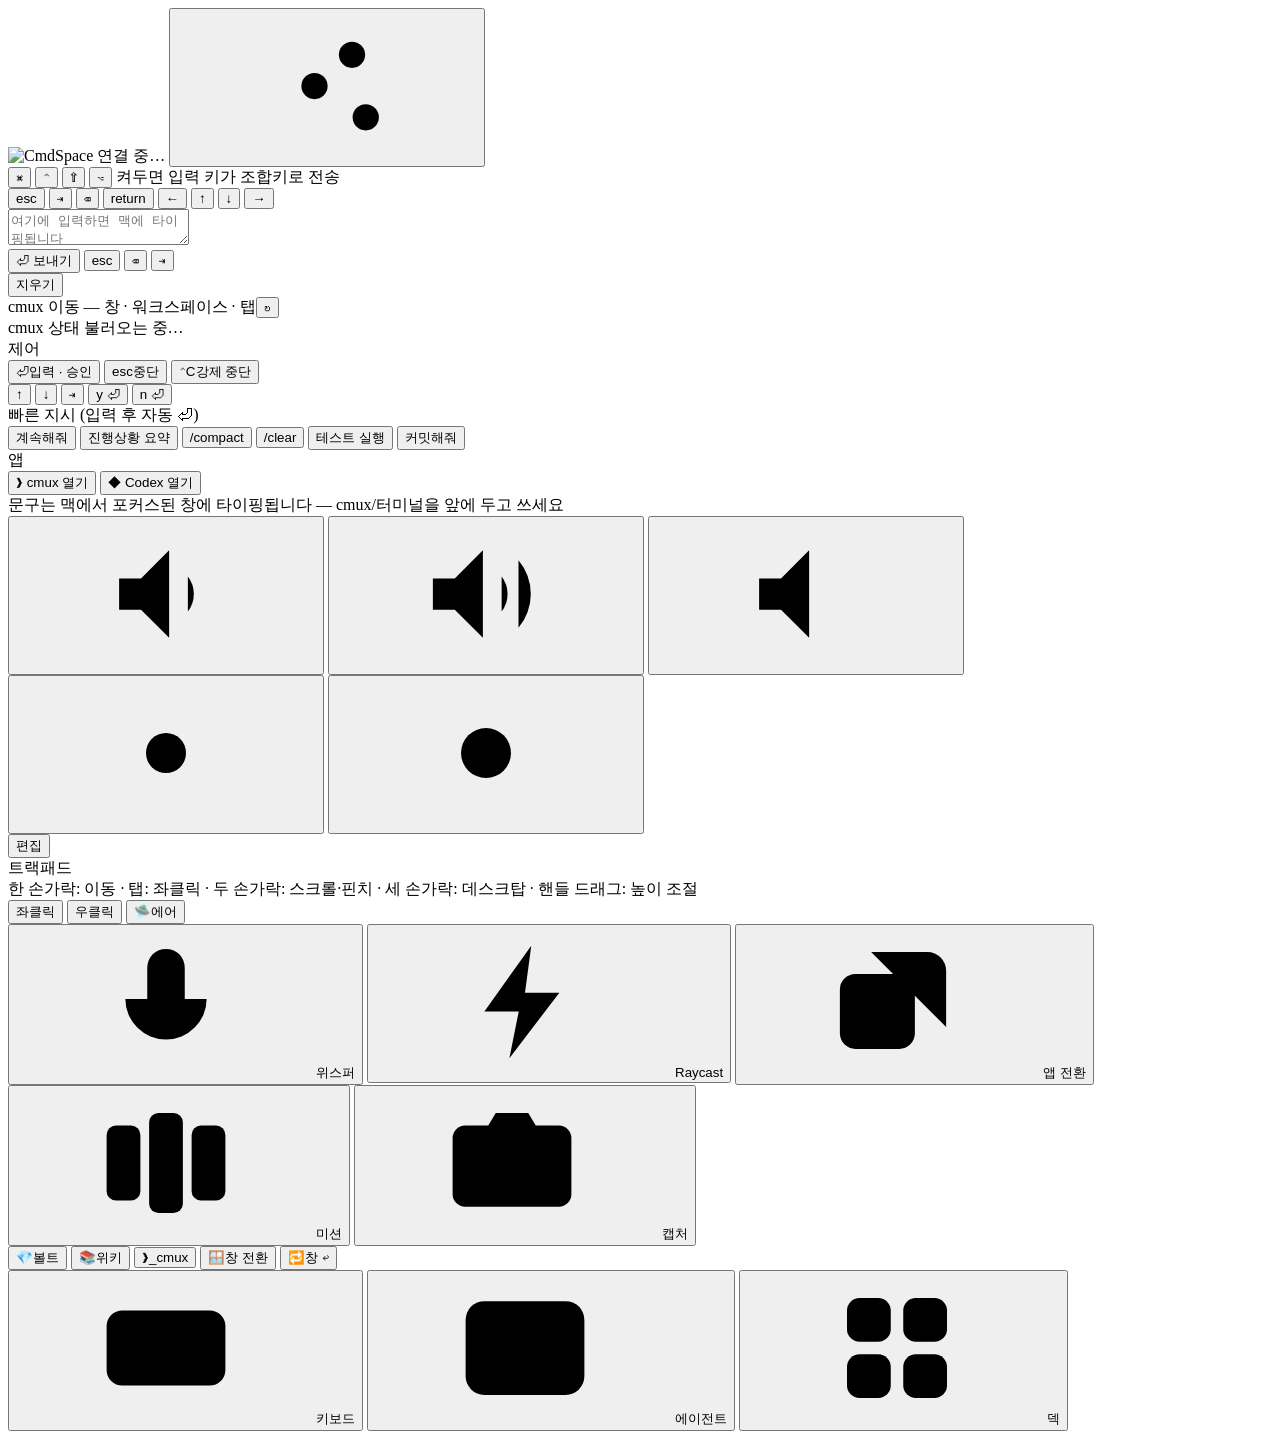
==== MacHelper/Web/index.html @ d2fdf53e "cmux 소켓 인증 self-heal(항상 연결) + 앱 단축키 덱 폴더 + 퀵바 2번째 줄 cmux 브리지 self-heal (에이전트 탭 항상 됨): - 우리 소유 고정 패스워" ====
<!DOCTYPE html>
<html lang="ko">
<head>
  <meta charset="utf-8">
  <meta name="viewport" content="width=device-width, initial-scale=1, maximum-scale=1, user-scalable=no, viewport-fit=cover">
  <meta name="apple-mobile-web-app-capable" content="yes">
  <meta name="apple-mobile-web-app-status-bar-style" content="black-translucent">
  <meta name="apple-mobile-web-app-title" content="CmdSpace Pilot">
  <meta name="theme-color" content="#0f1115">
  <title>CmdSpace Pilot</title>
  <link rel="manifest" href="/manifest.webmanifest">
  <link rel="icon" href="/logo.png">
  <link rel="apple-touch-icon" href="/apple-touch-icon.png">
  <link rel="stylesheet" href="/style.css">
</head>
<body>
  <!-- SF Symbols 풍 인라인 아이콘 스프라이트 (외부 의존성 없음) -->
  <svg style="display:none" xmlns="http://www.w3.org/2000/svg">
    <symbol id="i-keyboard" viewBox="0 0 24 24"><rect x="2.5" y="6" width="19" height="12" rx="2.5"/><path d="M6 10h.01M10 10h.01M14 10h.01M18 10h.01M6 14h.01M18 14h.01M9 14h6"/></symbol>
    <symbol id="i-terminal" viewBox="0 0 24 24"><rect x="2.5" y="4.5" width="19" height="15" rx="3"/><path d="M7 9.5l3 2.5-3 2.5M13 15h4"/></symbol>
    <symbol id="i-grid" viewBox="0 0 24 24"><rect x="4" y="4" width="7" height="7" rx="2"/><rect x="13" y="4" width="7" height="7" rx="2"/><rect x="4" y="13" width="7" height="7" rx="2"/><rect x="13" y="13" width="7" height="7" rx="2"/></symbol>
    <symbol id="i-mic" viewBox="0 0 24 24"><rect x="9" y="3.5" width="6" height="11" rx="3"/><path d="M5.5 11.5a6.5 6.5 0 0 0 13 0M12 18v2.5"/></symbol>
    <symbol id="i-bolt" viewBox="0 0 24 24"><path d="M13 3L5.5 13.5H11L9.5 21 17.5 10.5H12L13 3z"/></symbol>
    <symbol id="i-appswitch" viewBox="0 0 24 24"><rect x="3.5" y="7.5" width="12" height="12" rx="2.5"/><path d="M8.5 4h9a3 3 0 0 1 3 3v9"/></symbol>
    <symbol id="i-mission" viewBox="0 0 24 24"><rect x="2.5" y="6" width="5.4" height="12" rx="1.5"/><rect x="9.3" y="4" width="5.4" height="16" rx="1.5"/><rect x="16.1" y="6" width="5.4" height="12" rx="1.5"/></symbol>
    <symbol id="i-camera" viewBox="0 0 24 24"><path d="M8.2 6l1.2-2h5.2L15.8 6h3.7a2 2 0 0 1 2 2v9a2 2 0 0 1-2 2h-15a2 2 0 0 1-2-2V8a2 2 0 0 1 2-2h3.7z"/><circle cx="12" cy="12.5" r="3.5"/></symbol>
    <symbol id="i-vol-down" viewBox="0 0 24 24"><path d="M4.5 9.5v5H8L12.5 19V5L8 9.5H4.5z"/><path d="M15.5 9.2a4.6 4.6 0 0 1 0 5.6"/></symbol>
    <symbol id="i-vol-up" viewBox="0 0 24 24"><path d="M3.5 9.5v5H7L11.5 19V5L7 9.5H3.5z"/><path d="M14.5 9.2a4.6 4.6 0 0 1 0 5.6M17.2 6.6a8.4 8.4 0 0 1 0 10.8"/></symbol>
    <symbol id="i-vol-mute" viewBox="0 0 24 24"><path d="M4.5 9.5v5H8L12.5 19V5L8 9.5H4.5z"/><path d="M16 9.7l4.6 4.6M20.6 9.7L16 14.3"/></symbol>
    <symbol id="i-sun-min" viewBox="0 0 24 24"><circle cx="12" cy="12" r="3.2"/><path d="M12 5v1.6M12 17.4V19M5 12h1.6M17.4 12H19"/></symbol>
    <symbol id="i-sun-max" viewBox="0 0 24 24"><circle cx="12" cy="12" r="4"/><path d="M12 2.8v2M12 19.2v2M2.8 12h2M19.2 12h2M5.5 5.5l1.4 1.4M17.1 17.1l1.4 1.4M18.5 5.5l-1.4 1.4M6.9 17.1l-1.4 1.4"/></symbol>
    <symbol id="i-sliders" viewBox="0 0 24 24"><path d="M4 7h9.6M18.4 7H20M4 12h3.6M12.4 12H20M4 17h12.1M20.4 17H20"/><circle cx="16" cy="7" r="2.1"/><circle cx="10" cy="12" r="2.1"/><circle cx="18.2" cy="17" r="2.1"/></symbol>
  </svg>

  <header id="bar">
    <span class="logo-wrap"><img class="logo-img" src="/logo-mark-dark.png" alt="CmdSpace"></span>
    <span id="dot" class="dot"></span>
    <span id="status">연결 중…</span>
    <button id="settings-btn" class="gear" aria-label="설정"><svg class="icn"><use href="#i-sliders"/></svg></button>
  </header>

  <main>
    <!-- 키보드 -->
    <section id="panel-keyboard" class="panel">
      <div class="kb-mods" id="kb-mods">
        <button class="modchip" data-mod="command">⌘</button>
        <button class="modchip" data-mod="control">⌃</button>
        <button class="modchip" data-mod="shift">⇧</button>
        <button class="modchip" data-mod="option">⌥</button>
        <span class="kb-modtip">켜두면 입력 키가 조합키로 전송</span>
      </div>
      <div class="kb-special" id="kb-special">
        <button class="sp" data-key="53">esc</button>
        <button class="sp" data-key="48">⇥</button>
        <button class="sp" data-key="51">⌫</button>
        <button class="sp" data-key="36">return</button>
        <button class="sp" data-key="123">←</button>
        <button class="sp" data-key="126">↑</button>
        <button class="sp" data-key="125">↓</button>
        <button class="sp" data-key="124">→</button>
      </div>
      <textarea id="kb-input" placeholder="여기에 입력하면 맥에 타이핑됩니다"
                autocomplete="off" autocapitalize="off" autocorrect="off" spellcheck="false"></textarea>
      <div class="kb-foot">
        <div class="kb-quick">
          <button class="kbq" data-key="36">⏎ 보내기</button>
          <button class="kbq sm" data-key="53">esc</button>
          <button class="kbq sm" data-key="51">⌫</button>
          <button class="kbq sm" data-key="48">⇥</button>
        </div>
        <button id="kb-clear">지우기</button>
      </div>
    </section>

    <!-- 에이전트 (cmux · Claude Code 원격 조종) -->
    <section id="panel-agent" class="panel">
      <div class="agent-sec cmux-head"><span>cmux 이동 — 창 · 워크스페이스 · 탭</span><button id="cmux-refresh" aria-label="새로고침">↻</button></div>
      <div id="cmux-remote" class="cmux-remote"><div class="cmux-empty">cmux 상태 불러오는 중…</div></div>
      <div class="agent-sec">제어</div>
      <div class="agent-grid g3">
        <button class="agent-btn big" data-act="key" data-key="36">⏎<span>입력 · 승인</span></button>
        <button class="agent-btn big" data-act="key" data-key="53">esc<span>중단</span></button>
        <button class="agent-btn big" data-act="ctrlc">⌃C<span>강제 중단</span></button>
      </div>
      <div class="agent-grid g5">
        <button class="agent-btn" data-act="key" data-key="126">↑</button>
        <button class="agent-btn" data-act="key" data-key="125">↓</button>
        <button class="agent-btn" data-act="key" data-key="48">⇥</button>
        <button class="agent-btn" data-act="phrase" data-text="y">y ⏎</button>
        <button class="agent-btn" data-act="phrase" data-text="n">n ⏎</button>
      </div>
      <div class="agent-sec">빠른 지시 (입력 후 자동 ⏎)</div>
      <div class="agent-grid g2">
        <button class="agent-btn ph" data-act="phrase" data-text="계속해줘">계속해줘</button>
        <button class="agent-btn ph" data-act="phrase" data-text="지금까지 진행상황 요약해줘">진행상황 요약</button>
        <button class="agent-btn ph" data-act="phrase" data-text="/compact">/compact</button>
        <button class="agent-btn ph" data-act="phrase" data-text="/clear">/clear</button>
        <button class="agent-btn ph" data-act="phrase" data-text="테스트 돌리고 결과 알려줘">테스트 실행</button>
        <button class="agent-btn ph" data-act="phrase" data-text="변경사항 커밋해줘">커밋해줘</button>
      </div>
      <div class="agent-sec">앱</div>
      <div class="agent-grid g2">
        <button class="agent-btn" data-act="launch" data-target="/Applications/cmux.app">❯ cmux 열기</button>
        <button class="agent-btn" data-act="launch" data-target="/Applications/Codex.app">◆ Codex 열기</button>
      </div>
      <div class="agent-note">문구는 맥에서 포커스된 창에 타이핑됩니다 — cmux/터미널을 앞에 두고 쓰세요</div>
    </section>

    <!-- 덱 -->
    <section id="panel-deck" class="panel active">
      <div class="media-bar" id="media-bar">
        <button data-m="volume" data-d="down" aria-label="음량 내리기"><svg class="icn"><use href="#i-vol-down"/></svg></button>
        <button data-m="volume" data-d="up" aria-label="음량 올리기"><svg class="icn"><use href="#i-vol-up"/></svg></button>
        <button data-m="volume" data-d="mute" aria-label="음소거"><svg class="icn"><use href="#i-vol-mute"/></svg></button>
        <span class="media-div"></span>
        <button data-m="brightness" data-d="down" aria-label="밝기 내리기"><svg class="icn"><use href="#i-sun-min"/></svg></button>
        <button data-m="brightness" data-d="up" aria-label="밝기 올리기"><svg class="icn"><use href="#i-sun-max"/></svg></button>
      </div>
      <div class="deck-head">
        <div id="folder-tabs" class="folder-tabs"></div>
        <button id="deck-edit" class="deck-edit">편집</button>
      </div>
      <div id="deck-toolbar" class="deck-toolbar"></div>
      <div id="deck-pages" class="deck-pages"></div>
      <div id="page-dots" class="page-dots"></div>
    </section>

    <!-- 트랙패드 시트 (핸들 드래그로 높이 조절: 풀 · 부분 · 닫힘) -->
    <div id="tp-sheet">
      <div id="tp-handle"><span class="grab"></span><span class="lbl">트랙패드</span></div>
      <div id="trackpad">
        <div id="hint">한 손가락: 이동 · 탭: 좌클릭 · 두 손가락: 스크롤·핀치 · 세 손가락: 데스크탑 · 핸들 드래그: 높이 조절</div>
      </div>
      <div id="click-bar">
        <button id="click-left">좌클릭</button>
        <button id="click-right">우클릭</button>
        <button id="air-btn" aria-label="에어마우스 (누르고 있는 동안 기울여서 이동)">🛸<span>에어</span></button>
      </div>
    </div>
  </main>

  <!-- 퀵바: 자주 쓰는 시스템 단축키 (스트림덱 스타일, 모든 탭에서 상시 노출) -->
  <div id="quickbar">
    <button data-act="key" data-key="49" data-mods="option" aria-label="superwhisper"><svg class="icn"><use href="#i-mic"/></svg><span>위스퍼</span></button>
    <button data-act="key" data-key="49" data-mods="shift" aria-label="Raycast"><svg class="icn"><use href="#i-bolt"/></svg><span>Raycast</span></button>
    <button data-act="key" data-key="48" data-mods="command" aria-label="앱 전환"><svg class="icn"><use href="#i-appswitch"/></svg><span>앱 전환</span></button>
    <button data-act="launch" data-target="/System/Applications/Mission Control.app" aria-label="미션 컨트롤"><svg class="icn"><use href="#i-mission"/></svg><span>미션</span></button>
    <button data-act="capmenu" aria-label="캡처 메뉴"><svg class="icn"><use href="#i-camera"/></svg><span>캡처</span></button>
  </div>

  <!-- 퀵바 2줄: 자주 여는 볼트/앱 + 앱내 창 전환 -->
  <div id="quickbar2">
    <button data-act="launch" data-target="obsidian://open?vault=CMDSPACE_Local_MBP" aria-label="메인 볼트"><span class="qb-ic">💎</span><span>볼트</span></button>
    <button data-act="launch" data-target="obsidian://open?vault=CMDS_LLM_Wiki" aria-label="위키 볼트"><span class="qb-ic">📚</span><span>위키</span></button>
    <button data-act="launch" data-target="/Applications/cmux.app" aria-label="cmux"><span class="qb-ic">❯_</span><span>cmux</span></button>
    <button data-act="key" data-key="50" data-mods="command" aria-label="앱 내 다음 창"><span class="qb-ic">🪟</span><span>창 전환</span></button>
    <button data-act="key" data-key="50" data-mods="command,shift" aria-label="앱 내 이전 창"><span class="qb-ic">🔁</span><span>창 ↩</span></button>
  </div>

  <nav id="tabbar">
    <button class="tab" data-tab="keyboard"><svg class="icn"><use href="#i-keyboard"/></svg>키보드</button>
    <button class="tab" data-tab="agent"><svg class="icn"><use href="#i-terminal"/></svg>에이전트</button>
    <button class="tab active" data-tab="deck"><svg class="icn"><use href="#i-grid"/></svg>덱</button>
  </nav>

  <div id="modal-root"></div>

  <script src="/app.js"></script>
</body>
</html>
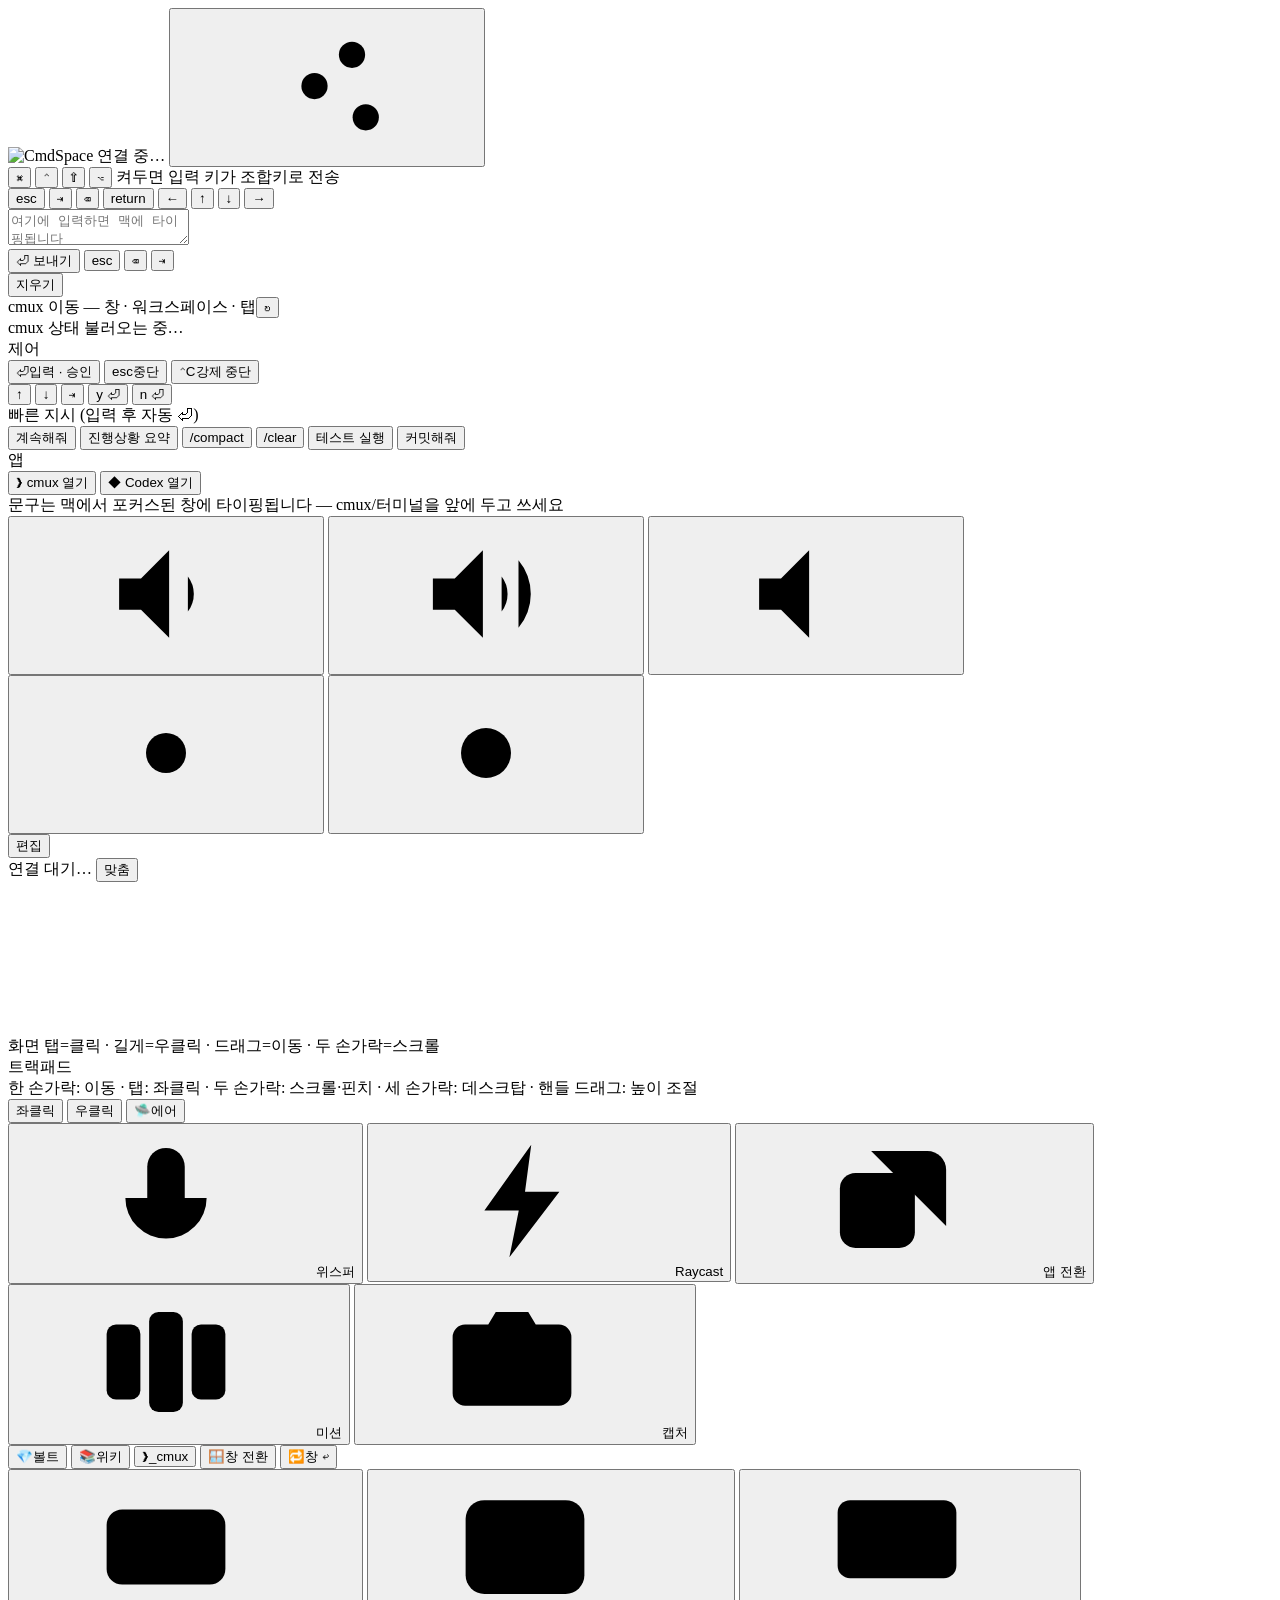
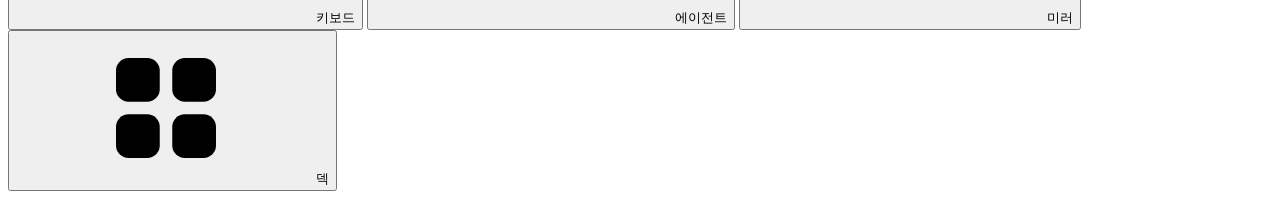
==== commit 54b94173: "Phase B: 맥 화면 실시간 미러링 + 탭→클릭 (경량 내장 뷰어) - ScreenStreamer.swift: SCStream 연속 캡처 → 재사용 CIContext JPEG " ====
--- a/MacHelper/Web/index.html
+++ b/MacHelper/Web/index.html
@@ -30,6 +30,7 @@
     <symbol id="i-sun-min" viewBox="0 0 24 24"><circle cx="12" cy="12" r="3.2"/><path d="M12 5v1.6M12 17.4V19M5 12h1.6M17.4 12H19"/></symbol>
     <symbol id="i-sun-max" viewBox="0 0 24 24"><circle cx="12" cy="12" r="4"/><path d="M12 2.8v2M12 19.2v2M2.8 12h2M19.2 12h2M5.5 5.5l1.4 1.4M17.1 17.1l1.4 1.4M18.5 5.5l-1.4 1.4M6.9 17.1l-1.4 1.4"/></symbol>
     <symbol id="i-sliders" viewBox="0 0 24 24"><path d="M4 7h9.6M18.4 7H20M4 12h3.6M12.4 12H20M4 17h12.1M20.4 17H20"/><circle cx="16" cy="7" r="2.1"/><circle cx="10" cy="12" r="2.1"/><circle cx="18.2" cy="17" r="2.1"/></symbol>
+    <symbol id="i-mirror" viewBox="0 0 24 24"><rect x="2.5" y="4.5" width="19" height="12.5" rx="2"/><path d="M8 20.5h8M12 17v3.5"/></symbol>
   </svg>
 
   <header id="bar">
@@ -125,6 +126,19 @@
       <div id="page-dots" class="page-dots"></div>
     </section>
 
+    <!-- 미러 (맥 화면 실시간) -->
+    <section id="panel-mirror" class="panel">
+      <div class="mirror-bar">
+        <span id="mirror-status">연결 대기…</span>
+        <span style="flex:1"></span>
+        <button id="mirror-fit" class="mirror-btn">맞춤</button>
+      </div>
+      <div id="mirror-stage">
+        <canvas id="mirror-canvas"></canvas>
+        <div id="mirror-hint">화면 탭=클릭 · 길게=우클릭 · 드래그=이동 · 두 손가락=스크롤</div>
+      </div>
+    </section>
+
     <!-- 트랙패드 시트 (핸들 드래그로 높이 조절: 풀 · 부분 · 닫힘) -->
     <div id="tp-sheet">
       <div id="tp-handle"><span class="grab"></span><span class="lbl">트랙패드</span></div>
@@ -153,13 +167,14 @@
     <button data-act="launch" data-target="obsidian://open?vault=CMDSPACE_Local_MBP" aria-label="메인 볼트"><span class="qb-ic">💎</span><span>볼트</span></button>
     <button data-act="launch" data-target="obsidian://open?vault=CMDS_LLM_Wiki" aria-label="위키 볼트"><span class="qb-ic">📚</span><span>위키</span></button>
     <button data-act="launch" data-target="/Applications/cmux.app" aria-label="cmux"><span class="qb-ic">❯_</span><span>cmux</span></button>
-    <button data-act="key" data-key="50" data-mods="command" aria-label="앱 내 다음 창"><span class="qb-ic">🪟</span><span>창 전환</span></button>
-    <button data-act="key" data-key="50" data-mods="command,shift" aria-label="앱 내 이전 창"><span class="qb-ic">🔁</span><span>창 ↩</span></button>
+    <button data-act="window" data-dir="next" aria-label="앱 내 다음 창"><span class="qb-ic">🪟</span><span>창 전환</span></button>
+    <button data-act="window" data-dir="prev" aria-label="앱 내 이전 창"><span class="qb-ic">🔁</span><span>창 ↩</span></button>
   </div>
 
   <nav id="tabbar">
     <button class="tab" data-tab="keyboard"><svg class="icn"><use href="#i-keyboard"/></svg>키보드</button>
     <button class="tab" data-tab="agent"><svg class="icn"><use href="#i-terminal"/></svg>에이전트</button>
+    <button class="tab" data-tab="mirror"><svg class="icn"><use href="#i-mirror"/></svg>미러</button>
     <button class="tab active" data-tab="deck"><svg class="icn"><use href="#i-grid"/></svg>덱</button>
   </nav>
 
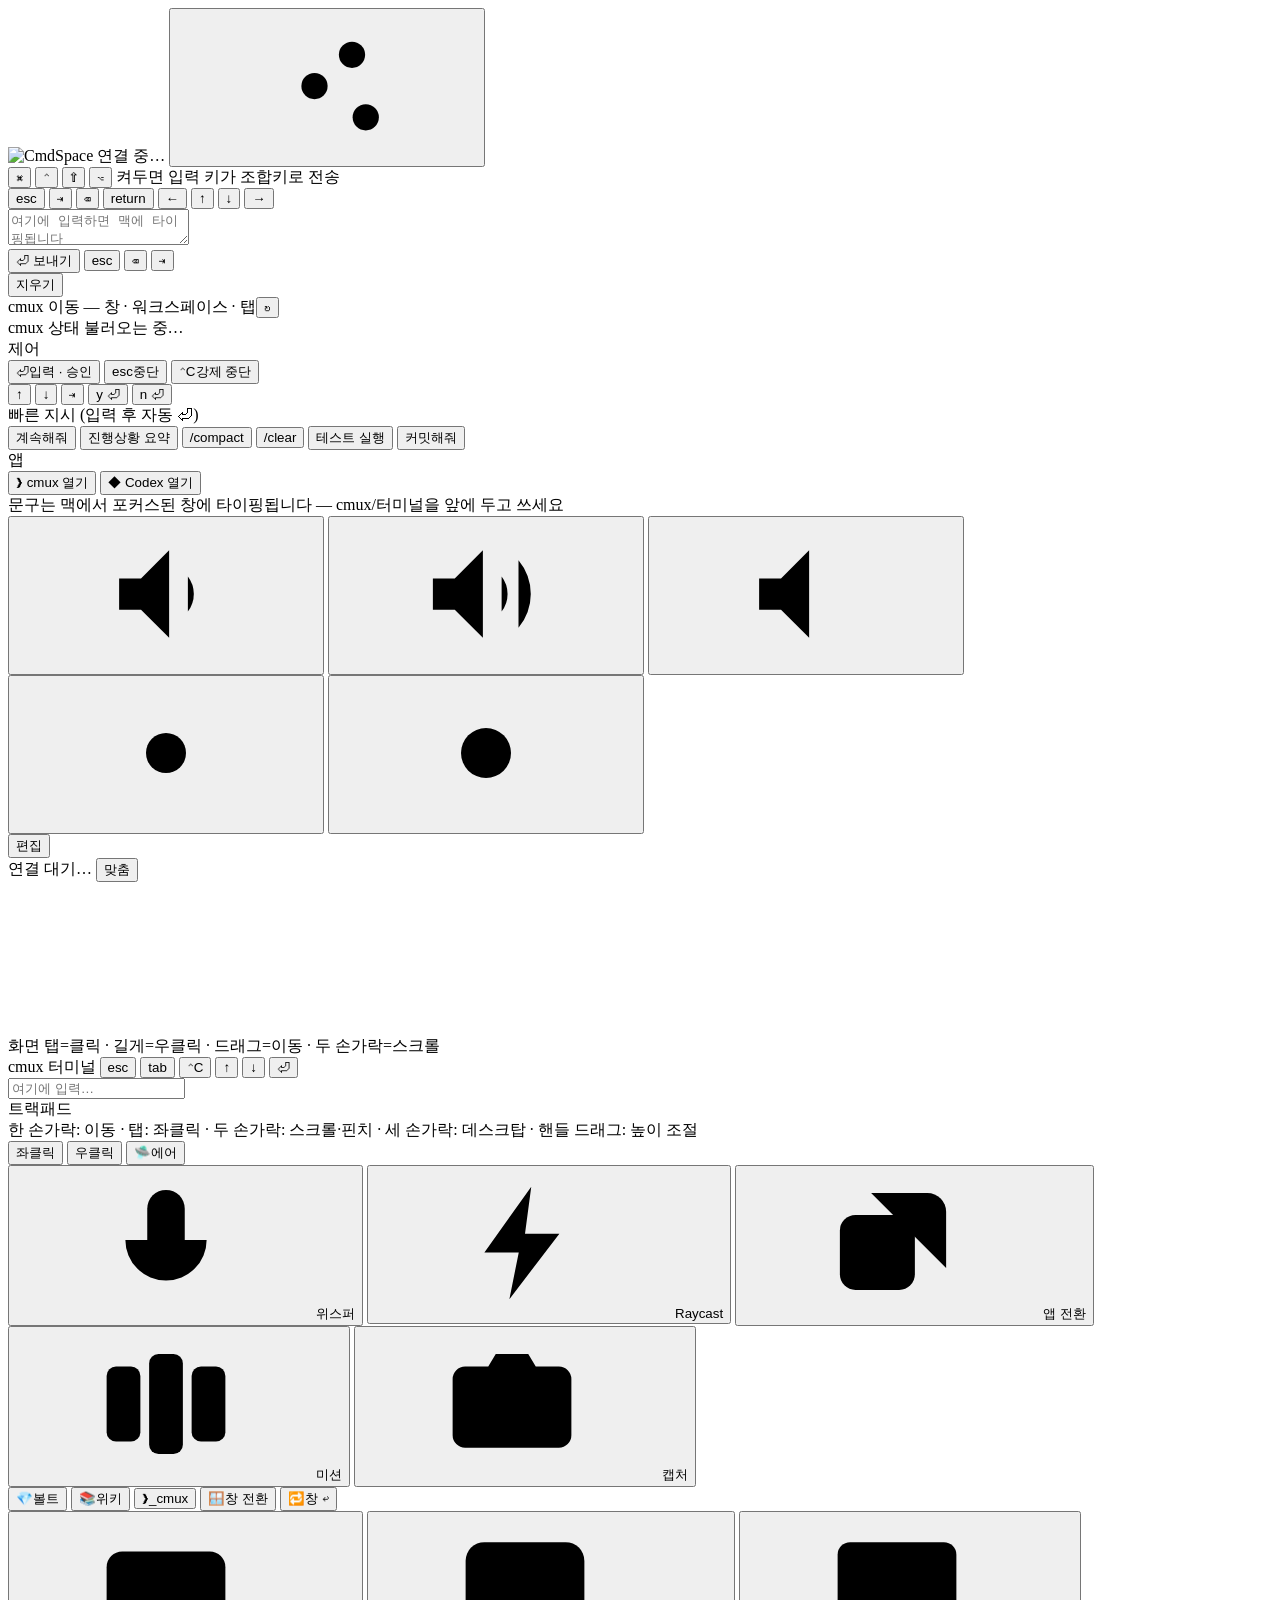
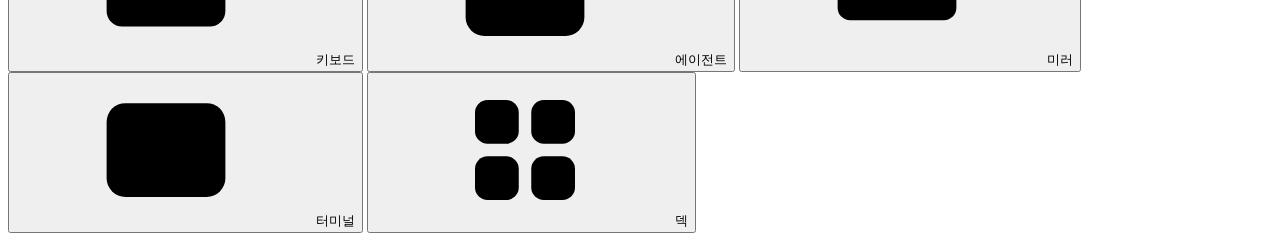
==== commit 2ff6b9ad: "미러 멀티모니터 선택 + cmux 터미널 뷰 탭 (에이전트 확장) 멀티모니터 미러: - ScreenStreamer: selectDisplay(id)/sendDisplays — SC" ====
--- a/MacHelper/Web/index.html
+++ b/MacHelper/Web/index.html
@@ -133,10 +133,27 @@
         <span style="flex:1"></span>
         <button id="mirror-fit" class="mirror-btn">맞춤</button>
       </div>
+      <div id="mirror-monitors" class="mirror-monitors"></div>
       <div id="mirror-stage">
         <canvas id="mirror-canvas"></canvas>
         <div id="mirror-hint">화면 탭=클릭 · 길게=우클릭 · 드래그=이동 · 두 손가락=스크롤</div>
       </div>
+    </section>
+
+    <!-- 터미널 (포커스된 cmux 터미널 화면 — 텍스트 UI만) -->
+    <section id="panel-term" class="panel">
+      <div class="term-bar">
+        <span id="term-status">cmux 터미널</span>
+        <span style="flex:1"></span>
+        <button class="term-key" data-seq="&#x1b;">esc</button>
+        <button class="term-key" data-seq="&#x09;">tab</button>
+        <button class="term-key" data-seq="&#x03;">⌃C</button>
+        <button class="term-key" data-seq="&#x1b;[A">↑</button>
+        <button class="term-key" data-seq="&#x1b;[B">↓</button>
+        <button class="term-key" data-seq="&#x0d;">⏎</button>
+      </div>
+      <div id="term-screen" class="term-screen" tabindex="0"></div>
+      <input id="term-input" class="term-input" placeholder="여기에 입력…" autocomplete="off" autocapitalize="off" autocorrect="off" spellcheck="false">
     </section>
 
     <!-- 트랙패드 시트 (핸들 드래그로 높이 조절: 풀 · 부분 · 닫힘) -->
@@ -175,6 +192,7 @@
     <button class="tab" data-tab="keyboard"><svg class="icn"><use href="#i-keyboard"/></svg>키보드</button>
     <button class="tab" data-tab="agent"><svg class="icn"><use href="#i-terminal"/></svg>에이전트</button>
     <button class="tab" data-tab="mirror"><svg class="icn"><use href="#i-mirror"/></svg>미러</button>
+    <button class="tab" data-tab="term"><svg class="icn"><use href="#i-terminal"/></svg>터미널</button>
     <button class="tab active" data-tab="deck"><svg class="icn"><use href="#i-grid"/></svg>덱</button>
   </nav>
 
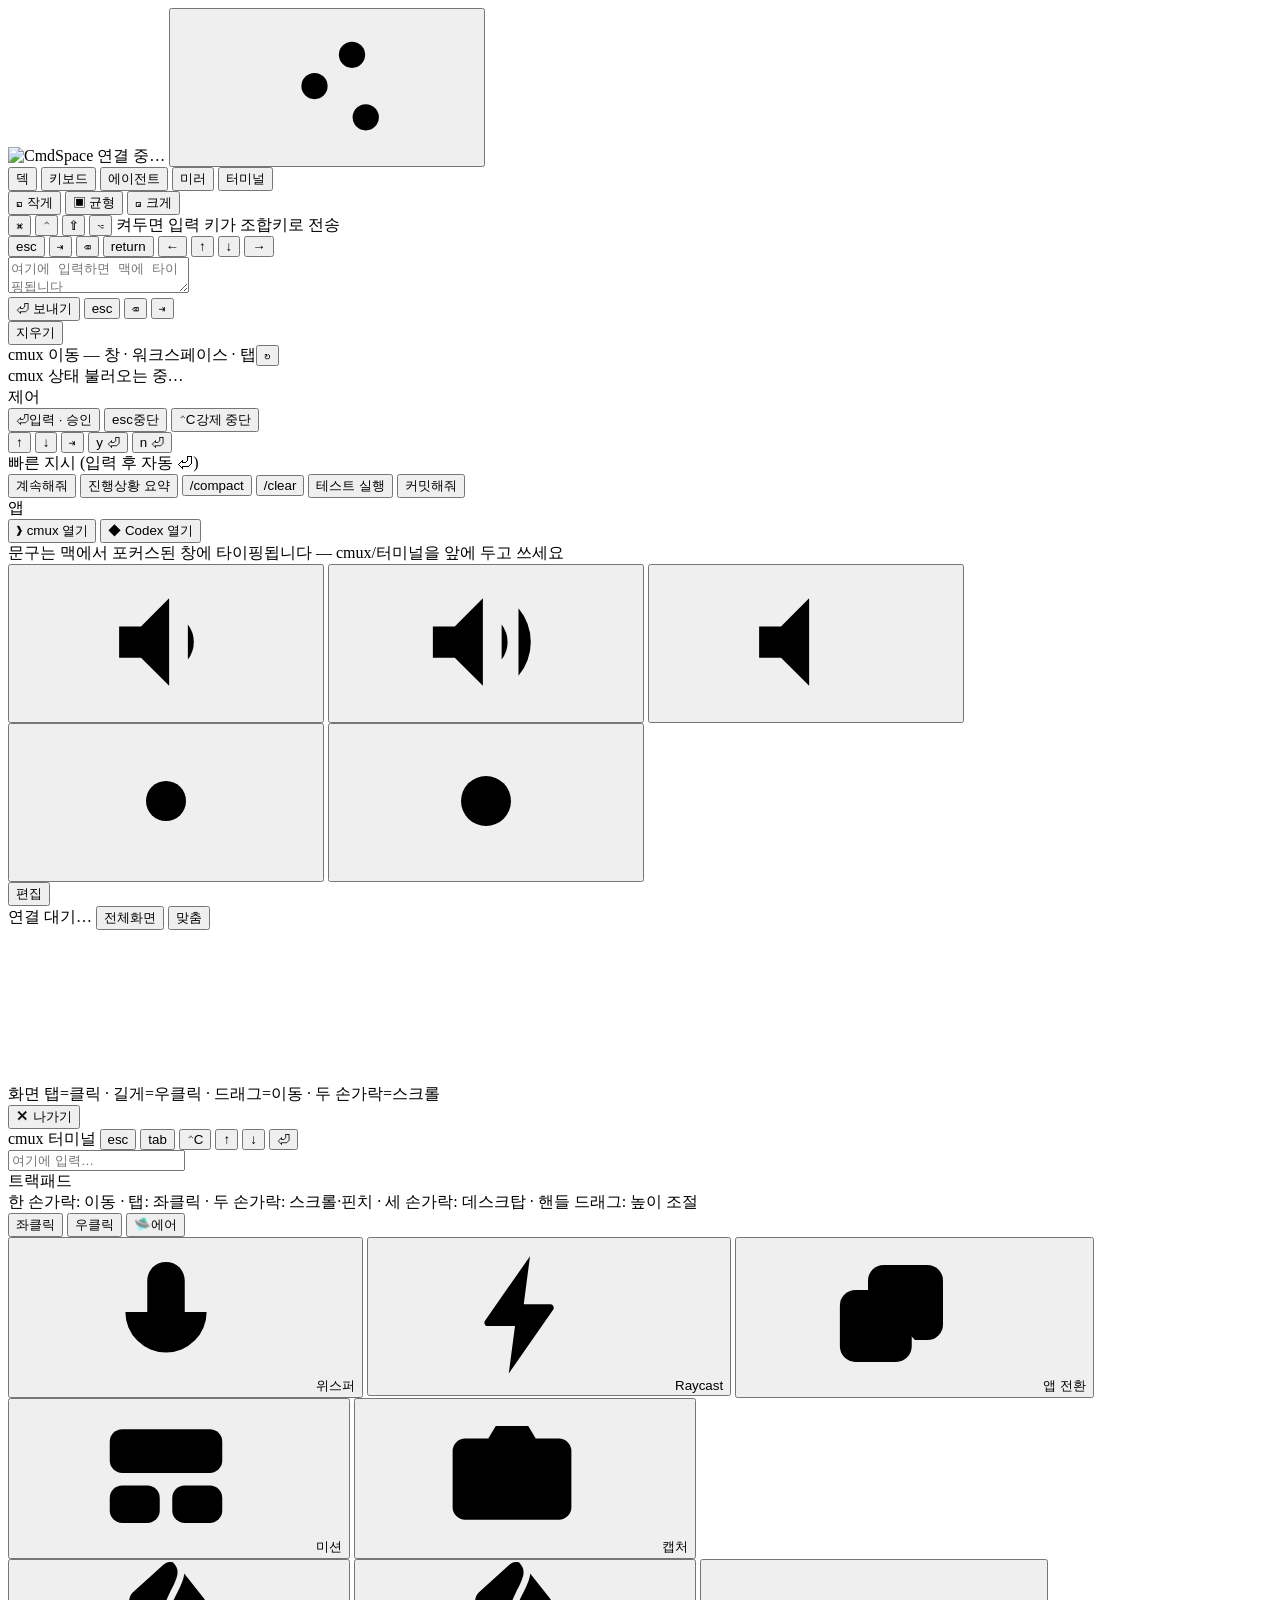
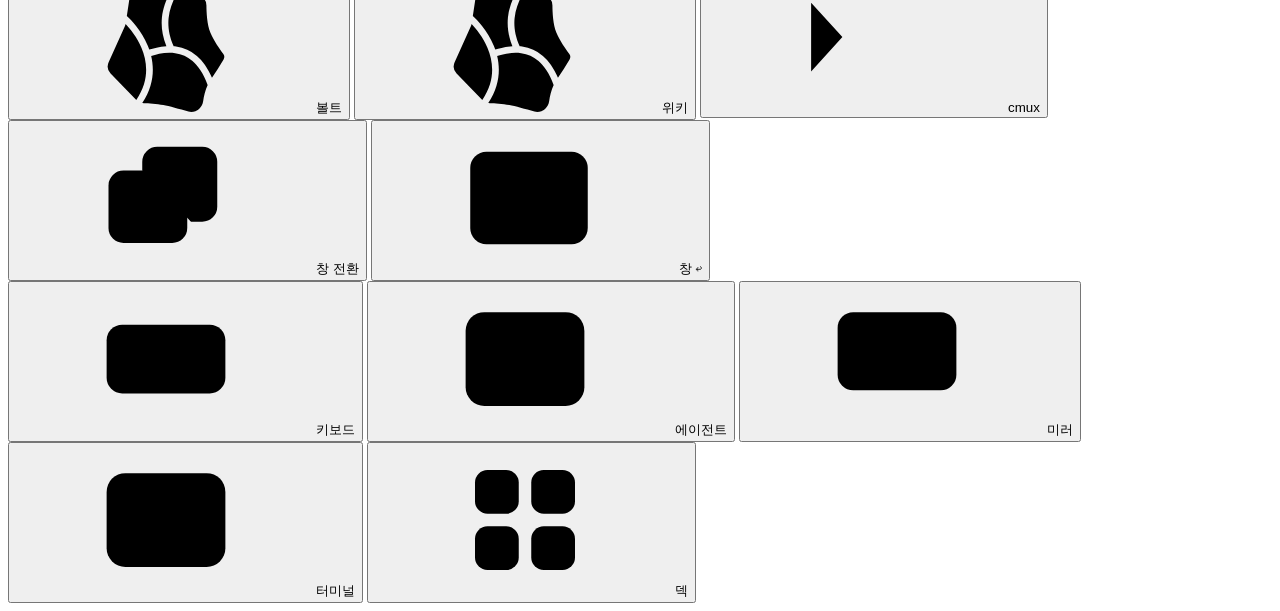
==== commit e25fe8dd: "v8: 터미널/미러 입력 UX + iPad 레이아웃 컨트롤 + 미러 멀티모니터/전체화면 + SF 아이콘 입력 UX (워크플로우 설계 통합): - (A) 소프트키보드: --app-h" ====
--- a/MacHelper/Web/index.html
+++ b/MacHelper/Web/index.html
@@ -14,15 +14,16 @@
   <link rel="stylesheet" href="/style.css">
 </head>
 <body>
-  <!-- SF Symbols 풍 인라인 아이콘 스프라이트 (외부 의존성 없음) -->
+  <!-- SF Symbols 톤앤매너 인라인 아이콘 스프라이트 (외부 의존성 0) — viewBox 24x24, 스트로크 규격 통일 -->
   <svg style="display:none" xmlns="http://www.w3.org/2000/svg">
-    <symbol id="i-keyboard" viewBox="0 0 24 24"><rect x="2.5" y="6" width="19" height="12" rx="2.5"/><path d="M6 10h.01M10 10h.01M14 10h.01M18 10h.01M6 14h.01M18 14h.01M9 14h6"/></symbol>
-    <symbol id="i-terminal" viewBox="0 0 24 24"><rect x="2.5" y="4.5" width="19" height="15" rx="3"/><path d="M7 9.5l3 2.5-3 2.5M13 15h4"/></symbol>
+    <!-- 크롬 아이콘 (stroke = currentColor, 1.8, 둥근 캡/조인) -->
+    <symbol id="i-keyboard" viewBox="0 0 24 24"><rect x="2.5" y="6.5" width="19" height="11" rx="2.5"/><path d="M6 10h.01M9.5 10h.01M13 10h.01M16.5 10h.01M6 13.5h.01M18 13.5h.01M9 13.5h6"/></symbol>
+    <symbol id="i-terminal" viewBox="0 0 24 24"><rect x="2.5" y="4.5" width="19" height="15" rx="3"/><path d="M6.5 9.5l3 2.5-3 2.5M12.5 15h5"/></symbol>
     <symbol id="i-grid" viewBox="0 0 24 24"><rect x="4" y="4" width="7" height="7" rx="2"/><rect x="13" y="4" width="7" height="7" rx="2"/><rect x="4" y="13" width="7" height="7" rx="2"/><rect x="13" y="13" width="7" height="7" rx="2"/></symbol>
     <symbol id="i-mic" viewBox="0 0 24 24"><rect x="9" y="3.5" width="6" height="11" rx="3"/><path d="M5.5 11.5a6.5 6.5 0 0 0 13 0M12 18v2.5"/></symbol>
-    <symbol id="i-bolt" viewBox="0 0 24 24"><path d="M13 3L5.5 13.5H11L9.5 21 17.5 10.5H12L13 3z"/></symbol>
-    <symbol id="i-appswitch" viewBox="0 0 24 24"><rect x="3.5" y="7.5" width="12" height="12" rx="2.5"/><path d="M8.5 4h9a3 3 0 0 1 3 3v9"/></symbol>
-    <symbol id="i-mission" viewBox="0 0 24 24"><rect x="2.5" y="6" width="5.4" height="12" rx="1.5"/><rect x="9.3" y="4" width="5.4" height="16" rx="1.5"/><rect x="16.1" y="6" width="5.4" height="12" rx="1.5"/></symbol>
+    <symbol id="i-bolt" viewBox="0 0 24 24"><path d="M12.8 2.6 5.6 12.9c-.26.37 0 .87.44.87H10.4l-1 7.6 7.1-10.2c.26-.37 0-.87-.44-.87H11.8l1-7.7Z"/></symbol>
+    <symbol id="i-appswitch" viewBox="0 0 24 24"><rect x="3.5" y="8" width="11.5" height="11.5" rx="2.5"/><path d="M8 8V6.5A2.5 2.5 0 0 1 10.5 4h7A2.5 2.5 0 0 1 20 6.5v7a2.5 2.5 0 0 1-2.5 2.5H15.5"/></symbol>
+    <symbol id="i-mission" viewBox="0 0 24 24"><rect x="3" y="4.5" width="18" height="7" rx="2"/><rect x="3" y="13.5" width="8" height="6" rx="2"/><rect x="13" y="13.5" width="8" height="6" rx="2"/></symbol>
     <symbol id="i-camera" viewBox="0 0 24 24"><path d="M8.2 6l1.2-2h5.2L15.8 6h3.7a2 2 0 0 1 2 2v9a2 2 0 0 1-2 2h-15a2 2 0 0 1-2-2V8a2 2 0 0 1 2-2h3.7z"/><circle cx="12" cy="12.5" r="3.5"/></symbol>
     <symbol id="i-vol-down" viewBox="0 0 24 24"><path d="M4.5 9.5v5H8L12.5 19V5L8 9.5H4.5z"/><path d="M15.5 9.2a4.6 4.6 0 0 1 0 5.6"/></symbol>
     <symbol id="i-vol-up" viewBox="0 0 24 24"><path d="M3.5 9.5v5H7L11.5 19V5L7 9.5H3.5z"/><path d="M14.5 9.2a4.6 4.6 0 0 1 0 5.6M17.2 6.6a8.4 8.4 0 0 1 0 10.8"/></symbol>
@@ -30,7 +31,14 @@
     <symbol id="i-sun-min" viewBox="0 0 24 24"><circle cx="12" cy="12" r="3.2"/><path d="M12 5v1.6M12 17.4V19M5 12h1.6M17.4 12H19"/></symbol>
     <symbol id="i-sun-max" viewBox="0 0 24 24"><circle cx="12" cy="12" r="4"/><path d="M12 2.8v2M12 19.2v2M2.8 12h2M19.2 12h2M5.5 5.5l1.4 1.4M17.1 17.1l1.4 1.4M18.5 5.5l-1.4 1.4M6.9 17.1l-1.4 1.4"/></symbol>
     <symbol id="i-sliders" viewBox="0 0 24 24"><path d="M4 7h9.6M18.4 7H20M4 12h3.6M12.4 12H20M4 17h12.1M20.4 17H20"/><circle cx="16" cy="7" r="2.1"/><circle cx="10" cy="12" r="2.1"/><circle cx="18.2" cy="17" r="2.1"/></symbol>
-    <symbol id="i-mirror" viewBox="0 0 24 24"><rect x="2.5" y="4.5" width="19" height="12.5" rx="2"/><path d="M8 20.5h8M12 17v3.5"/></symbol>
+    <symbol id="i-mirror" viewBox="0 0 24 24"><rect x="2.5" y="4.5" width="19" height="12.5" rx="2.5"/><path d="M9 20.5h6M12 17v3.5"/></symbol>
+    <!-- cmux 터미널 프롬프트 (❯_) -->
+    <symbol id="i-cmux" viewBox="0 0 24 24"><path d="M4.5 6.5l5 5.5-5 5.5M12.5 18.5h7"/></symbol>
+    <!-- 앱 내 창 전환 / 창 되돌리기 (macwindow.on.rectangle 계열) -->
+    <symbol id="i-window-next" viewBox="0 0 24 24"><rect x="2.8" y="7.6" width="12.6" height="11.6" rx="2.4"/><path d="M2.8 10.9h12.6M5.4 9.25h.01M7.4 9.25h.01"/><path d="M8.2 7.6V6.2A2.4 2.4 0 0 1 10.6 3.8h7.2a2.4 2.4 0 0 1 2.4 2.4v7.2a2.4 2.4 0 0 1-2.4 2.4H16"/></symbol>
+    <symbol id="i-window-back" viewBox="0 0 24 24"><rect x="2.6" y="4.6" width="18.8" height="14.8" rx="2.6"/><path d="M2.6 8.3h18.8M5.4 6.45h.01M7.4 6.45h.01"/><path d="M13.2 16l-2.5-2.5 2.5-2.5M10.7 13.5h4.3a2.2 2.2 0 0 1 0 4.4h-.6"/></symbol>
+    <!-- Obsidian 공식 로고 (파셋 크리스탈) — fill = currentColor 모노톤. .icn.solid 로 렌더 -->
+    <symbol id="i-obsidian" viewBox="0 0 24 24"><path d="M19.355 18.538a68.967 68.959 0 0 0 1.858-2.954.81.81 0 0 0-.062-.9c-.516-.685-1.504-2.075-2.042-3.362-.553-1.321-.636-3.375-.64-4.377a1.707 1.707 0 0 0-.358-1.05l-3.198-4.064a3.744 3.744 0 0 1-.076.543c-.106.503-.307 1.004-.536 1.5-.134.29-.29.6-.446.914l-.31.626c-.516 1.068-.997 2.227-1.132 3.59-.124 1.26.046 2.73.815 4.481.128.011.257.025.386.044a6.363 6.363 0 0 1 3.326 1.505c.916.79 1.744 1.922 2.415 3.5zM8.199 22.569c.073.012.146.02.22.02.78.024 2.095.092 3.16.29.87.16 2.593.64 4.01 1.055 1.083.316 2.198-.548 2.355-1.664.114-.814.33-1.735.725-2.58l-.01.005c-.67-1.87-1.522-3.078-2.416-3.849a5.295 5.295 0 0 0-2.778-1.257c-1.54-.216-2.952.19-3.84.45.532 2.218.368 4.829-1.425 7.531zM5.533 9.938c-.023.1-.056.197-.098.29L2.82 16.059a1.602 1.602 0 0 0 .313 1.772l4.116 4.24c2.103-3.101 1.796-6.02.836-8.3-.728-1.73-1.832-3.081-2.55-3.831zM9.32 14.01c.615-.183 1.606-.465 2.745-.534-.683-1.725-.848-3.233-.716-4.577.154-1.552.7-2.847 1.235-3.95.113-.235.223-.454.328-.664.149-.297.288-.577.419-.86.217-.47.379-.885.46-1.27.08-.38.08-.72-.014-1.043-.095-.325-.297-.675-.68-1.06a1.6 1.6 0 0 0-1.475.36l-4.95 4.452a1.602 1.602 0 0 0-.513.952l-.427 2.83c.672.59 2.328 2.316 3.335 4.711.09.21.175.43.253.653z"/></symbol>
   </svg>
 
   <header id="bar">
@@ -39,6 +47,23 @@
     <span id="status">연결 중…</span>
     <button id="settings-btn" class="gear" aria-label="설정"><svg class="icn"><use href="#i-sliders"/></svg></button>
   </header>
+
+  <!-- 도킹(태블릿) 레이아웃 컨트롤 바: 패널 배치 + 트랙패드 분할 조절 (도킹 시에만 표시) -->
+  <div id="dock-bar">
+    <div class="dock-seg" id="dock-panels" aria-label="패널 배치">
+      <button data-tab="deck">덱</button>
+      <button data-tab="keyboard">키보드</button>
+      <button data-tab="agent">에이전트</button>
+      <button data-tab="mirror">미러</button>
+      <button data-tab="term">터미널</button>
+    </div>
+    <span class="dock-bar-spacer"></span>
+    <div class="dock-seg dock-splits" id="dock-splits" aria-label="트랙패드 크기">
+      <button data-split="small" aria-label="트랙패드 작게">◱ 작게</button>
+      <button data-split="balance" aria-label="트랙패드 균형">▣ 균형</button>
+      <button data-split="large" aria-label="트랙패드 크게">◲ 크게</button>
+    </div>
+  </div>
 
   <main>
     <!-- 키보드 -->
@@ -131,13 +156,15 @@
       <div class="mirror-bar">
         <span id="mirror-status">연결 대기…</span>
         <span style="flex:1"></span>
+        <button id="mirror-full" class="mirror-btn">전체화면</button>
         <button id="mirror-fit" class="mirror-btn">맞춤</button>
       </div>
       <div id="mirror-monitors" class="mirror-monitors"></div>
-      <div id="mirror-stage">
+      <div id="mirror-stage" tabindex="0">
         <canvas id="mirror-canvas"></canvas>
         <div id="mirror-hint">화면 탭=클릭 · 길게=우클릭 · 드래그=이동 · 두 손가락=스크롤</div>
       </div>
+      <button id="mirror-exit" aria-label="전체화면 종료">✕ 나가기</button>
     </section>
 
     <!-- 터미널 (포커스된 cmux 터미널 화면 — 텍스트 UI만) -->
@@ -168,6 +195,9 @@
         <button id="air-btn" aria-label="에어마우스 (누르고 있는 동안 기울여서 이동)">🛸<span>에어</span></button>
       </div>
     </div>
+
+    <!-- 도킹 분할선(드래그로 트랙패드:패널 비율 조절) — 도킹 시에만 표시 -->
+    <div id="dock-splitter" aria-label="트랙패드 크기 조절"><span class="dock-grip"></span></div>
   </main>
 
   <!-- 퀵바: 자주 쓰는 시스템 단축키 (스트림덱 스타일, 모든 탭에서 상시 노출) -->
@@ -181,11 +211,11 @@
 
   <!-- 퀵바 2줄: 자주 여는 볼트/앱 + 앱내 창 전환 -->
   <div id="quickbar2">
-    <button data-act="launch" data-target="obsidian://open?vault=CMDSPACE_Local_MBP" aria-label="메인 볼트"><span class="qb-ic">💎</span><span>볼트</span></button>
-    <button data-act="launch" data-target="obsidian://open?vault=CMDS_LLM_Wiki" aria-label="위키 볼트"><span class="qb-ic">📚</span><span>위키</span></button>
-    <button data-act="launch" data-target="/Applications/cmux.app" aria-label="cmux"><span class="qb-ic">❯_</span><span>cmux</span></button>
-    <button data-act="window" data-dir="next" aria-label="앱 내 다음 창"><span class="qb-ic">🪟</span><span>창 전환</span></button>
-    <button data-act="window" data-dir="prev" aria-label="앱 내 이전 창"><span class="qb-ic">🔁</span><span>창 ↩</span></button>
+    <button data-act="launch" data-target="obsidian://open?vault=CMDSPACE_Local_MBP" aria-label="메인 볼트"><svg class="icn solid"><use href="#i-obsidian"/></svg><span>볼트</span></button>
+    <button data-act="launch" data-target="obsidian://open?vault=CMDS_LLM_Wiki" aria-label="위키 볼트"><svg class="icn solid"><use href="#i-obsidian"/></svg><span>위키</span></button>
+    <button data-act="launch" data-target="/Applications/cmux.app" aria-label="cmux"><svg class="icn"><use href="#i-cmux"/></svg><span>cmux</span></button>
+    <button data-act="window" data-dir="next" aria-label="앱 내 다음 창"><svg class="icn"><use href="#i-window-next"/></svg><span>창 전환</span></button>
+    <button data-act="window" data-dir="prev" aria-label="앱 내 이전 창"><svg class="icn"><use href="#i-window-back"/></svg><span>창 ↩</span></button>
   </div>
 
   <nav id="tabbar">
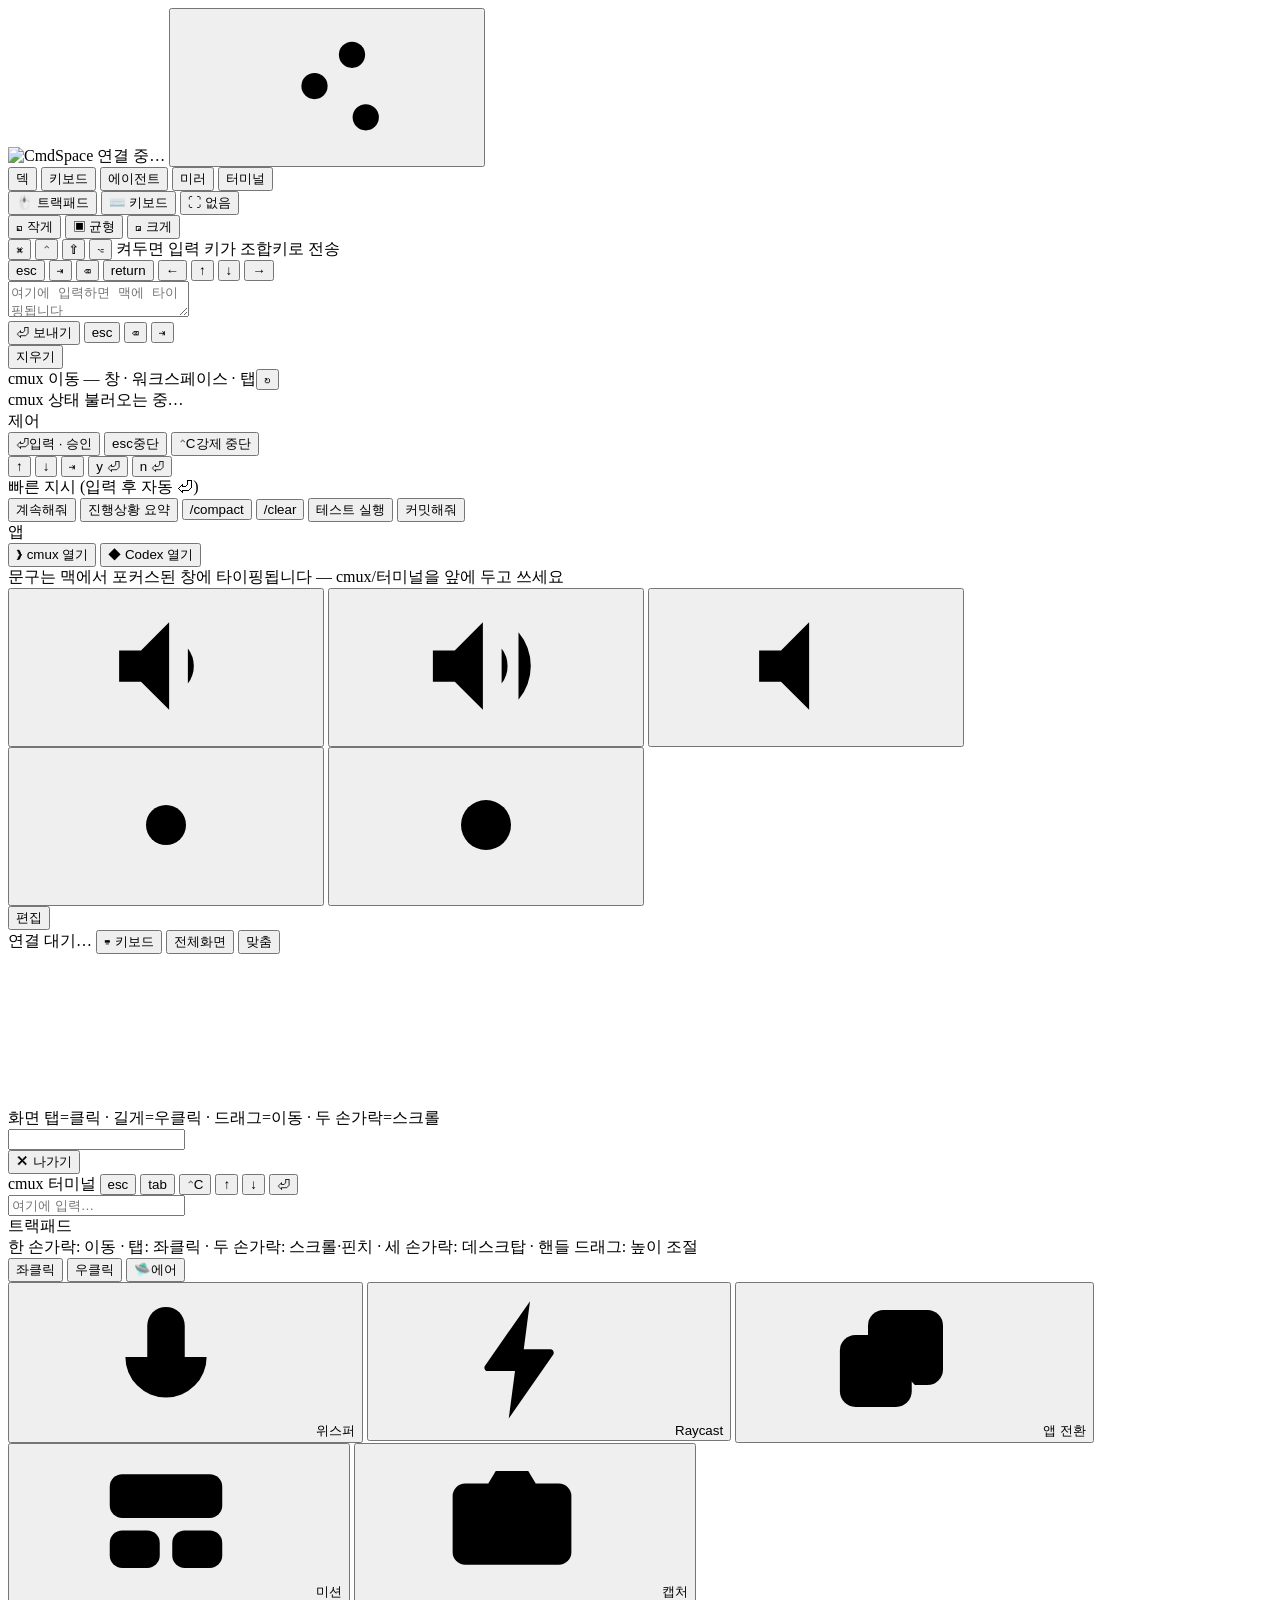
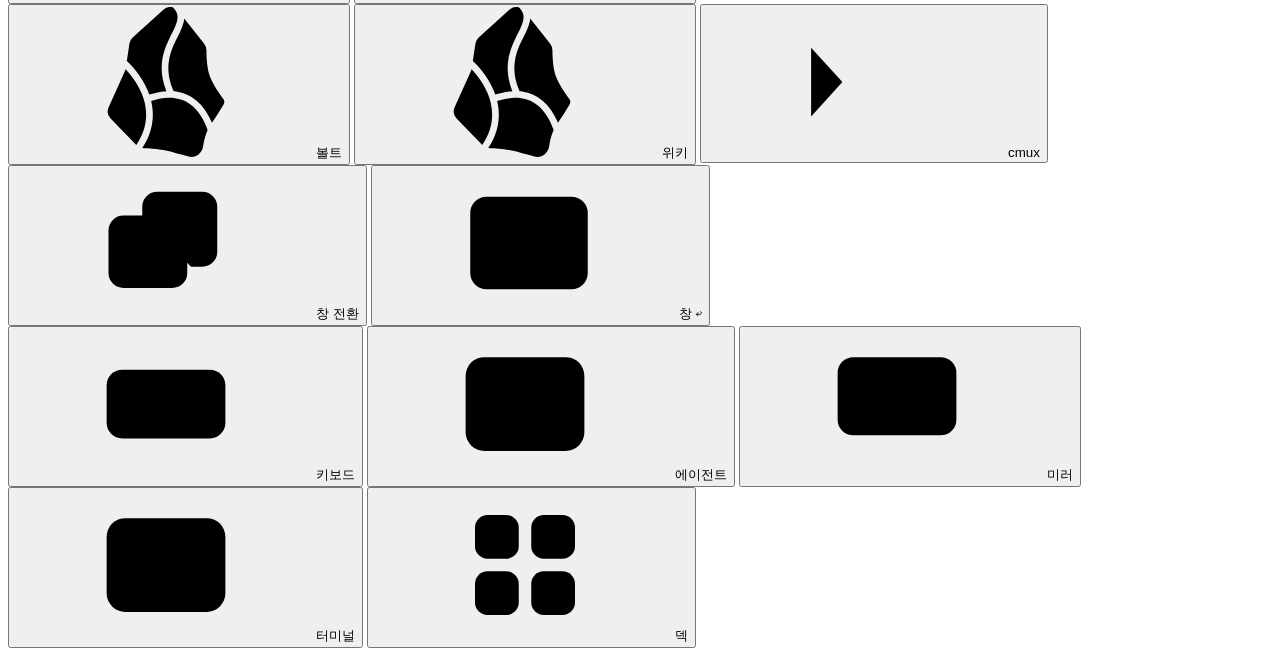
==== commit 00865c60: "한글 자소분리 근본 해결(Termius식 IME) + 도킹 컴패니언 슬롯 선택 한글 자소분리(구요한→ㄱㅜㅇㅛㅎㅏㄴ) 근본원인·해결: - 원인: 물리 키보드일 때 텍스트를 term-" ====
--- a/MacHelper/Web/index.html
+++ b/MacHelper/Web/index.html
@@ -58,10 +58,16 @@
       <button data-tab="term">터미널</button>
     </div>
     <span class="dock-bar-spacer"></span>
-    <div class="dock-seg dock-splits" id="dock-splits" aria-label="트랙패드 크기">
-      <button data-split="small" aria-label="트랙패드 작게">◱ 작게</button>
-      <button data-split="balance" aria-label="트랙패드 균형">▣ 균형</button>
-      <button data-split="large" aria-label="트랙패드 크게">◲ 크게</button>
+    <!-- 컴패니언 슬롯(왼쪽/위)에 무엇을 둘지: 트랙패드 · 키보드 · 없음(활성 패널 풀) -->
+    <div class="dock-seg" id="dock-companion" aria-label="컴패니언 슬롯">
+      <button data-comp="trackpad" aria-label="컴패니언 트랙패드">🖱️ 트랙패드</button>
+      <button data-comp="keyboard" aria-label="컴패니언 키보드">⌨️ 키보드</button>
+      <button data-comp="none" aria-label="컴패니언 없음">⛶ 없음</button>
+    </div>
+    <div class="dock-seg dock-splits" id="dock-splits" aria-label="컴패니언 크기">
+      <button data-split="small" aria-label="컴패니언 작게">◱ 작게</button>
+      <button data-split="balance" aria-label="컴패니언 균형">▣ 균형</button>
+      <button data-split="large" aria-label="컴패니언 크게">◲ 크게</button>
     </div>
   </div>
 
@@ -156,13 +162,16 @@
       <div class="mirror-bar">
         <span id="mirror-status">연결 대기…</span>
         <span style="flex:1"></span>
+        <button id="mirror-kbd" class="mirror-btn">⌨ 키보드</button>
         <button id="mirror-full" class="mirror-btn">전체화면</button>
         <button id="mirror-fit" class="mirror-btn">맞춤</button>
       </div>
       <div id="mirror-monitors" class="mirror-monitors"></div>
-      <div id="mirror-stage" tabindex="0">
+      <div id="mirror-stage">
         <canvas id="mirror-canvas"></canvas>
         <div id="mirror-hint">화면 탭=클릭 · 길게=우클릭 · 드래그=이동 · 두 손가락=스크롤</div>
+        <!-- 물리·소프트 키보드 텍스트는 항상 이 진짜 input 으로만 받는다 (IME 조합 → 완성형만 전송) -->
+        <input id="mirror-input" autocomplete="off" autocapitalize="off" autocorrect="off" spellcheck="false" enterkeyhint="send" aria-label="미러 키보드 입력">
       </div>
       <button id="mirror-exit" aria-label="전체화면 종료">✕ 나가기</button>
     </section>
@@ -179,7 +188,7 @@
         <button class="term-key" data-seq="&#x1b;[B">↓</button>
         <button class="term-key" data-seq="&#x0d;">⏎</button>
       </div>
-      <div id="term-screen" class="term-screen" tabindex="0"></div>
+      <div id="term-screen" class="term-screen"></div>
       <input id="term-input" class="term-input" placeholder="여기에 입력…" autocomplete="off" autocapitalize="off" autocorrect="off" spellcheck="false">
     </section>
 
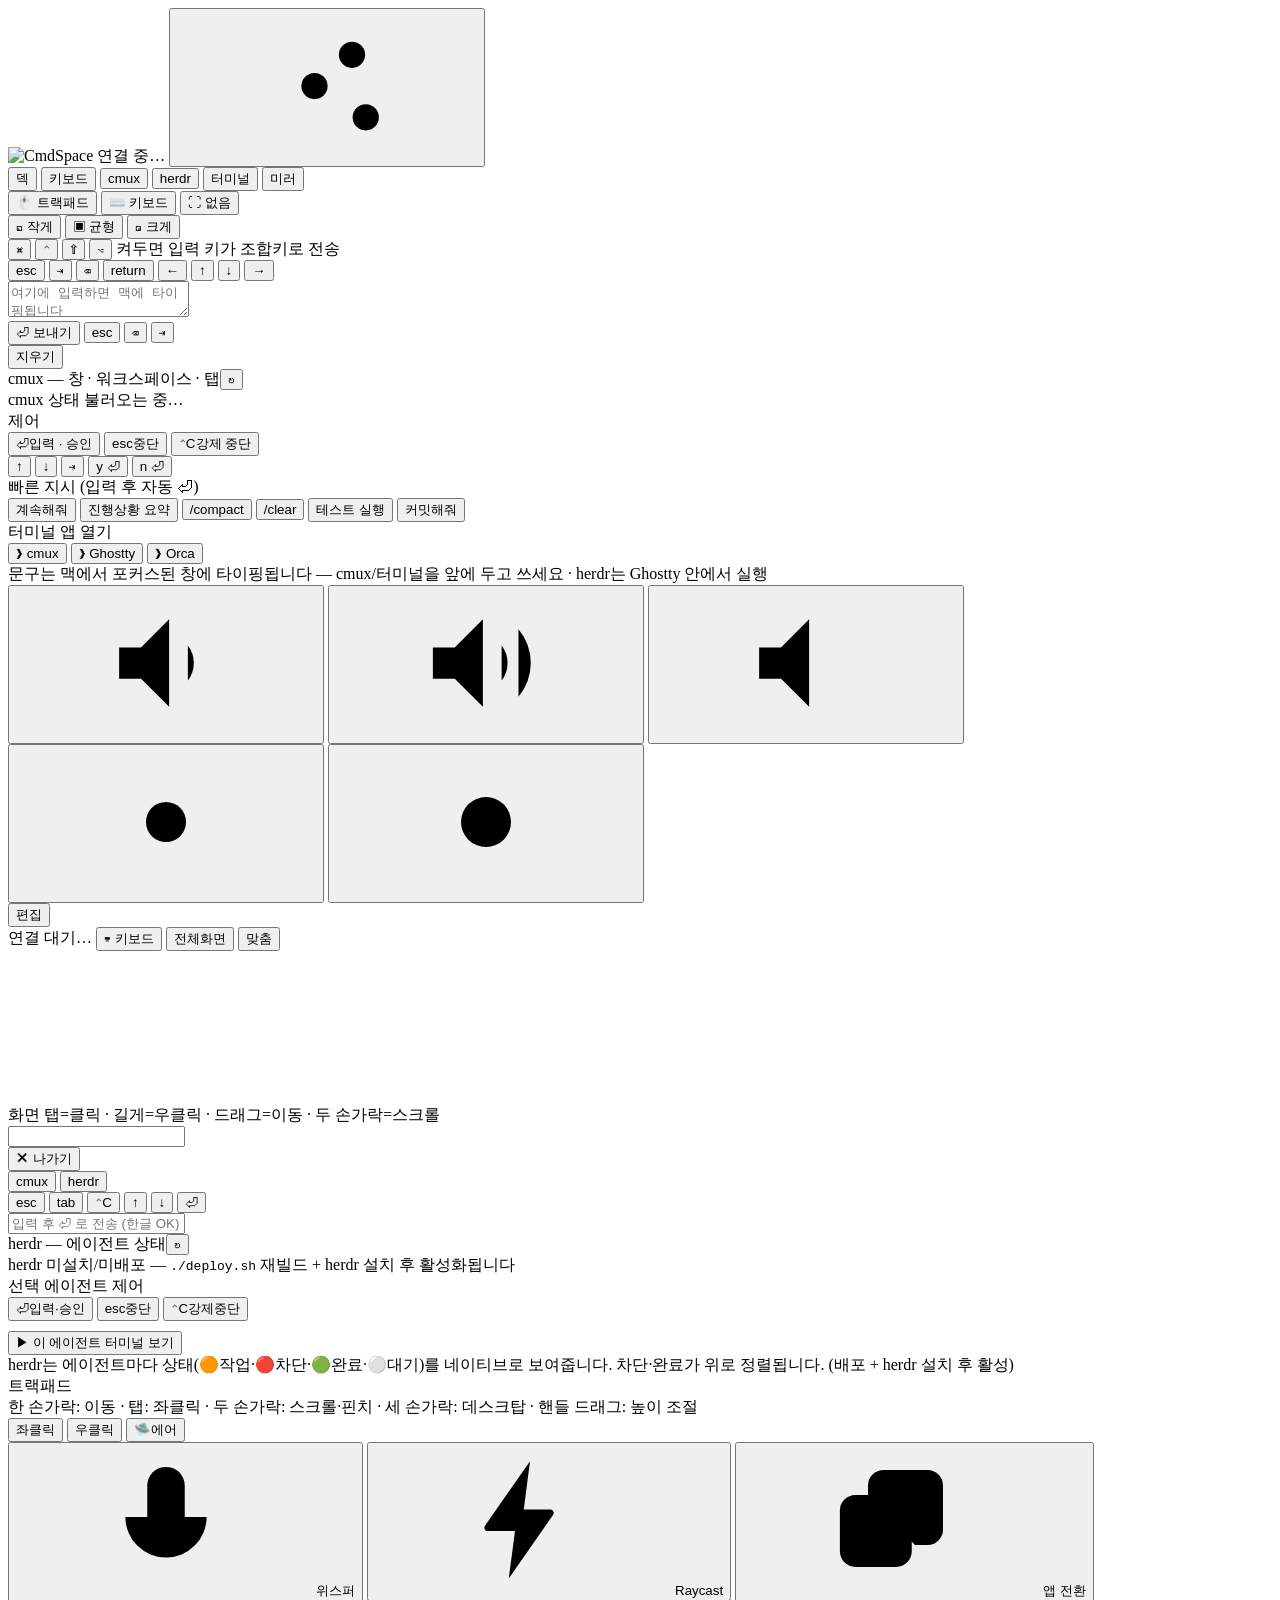
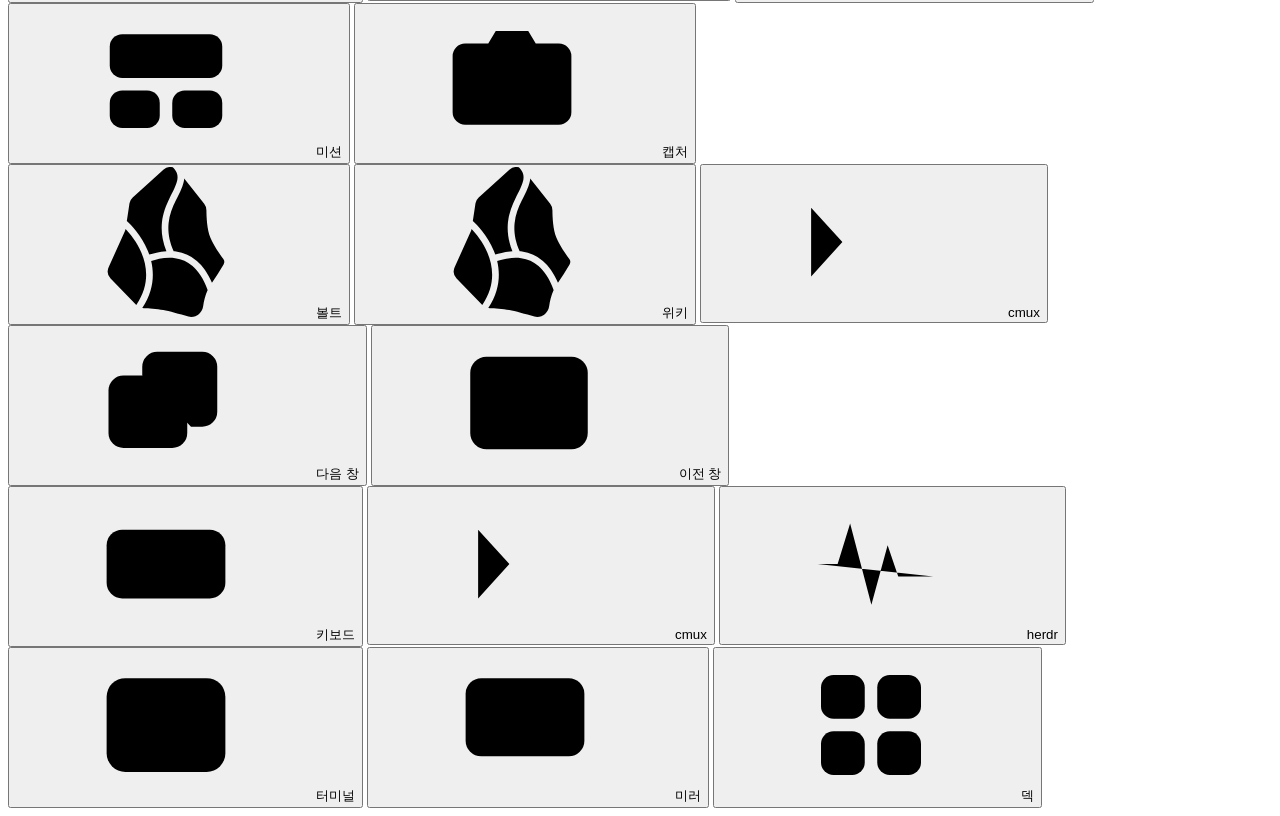
==== commit 034cdb46: "CmdPilot 리브랜딩 + 멀티플렉서 브리지(cmux·herdr) + 폰 UI 재정비 리브랜딩 MacPilot→CmdPilot: - 번들ID com.joonlab.macpilot" ====
--- a/MacHelper/Web/index.html
+++ b/MacHelper/Web/index.html
@@ -5,9 +5,9 @@
   <meta name="viewport" content="width=device-width, initial-scale=1, maximum-scale=1, user-scalable=no, viewport-fit=cover">
   <meta name="apple-mobile-web-app-capable" content="yes">
   <meta name="apple-mobile-web-app-status-bar-style" content="black-translucent">
-  <meta name="apple-mobile-web-app-title" content="CmdSpace Pilot">
+  <meta name="apple-mobile-web-app-title" content="CmdPilot">
   <meta name="theme-color" content="#0f1115">
-  <title>CmdSpace Pilot</title>
+  <title>CmdPilot</title>
   <link rel="manifest" href="/manifest.webmanifest">
   <link rel="icon" href="/logo.png">
   <link rel="apple-touch-icon" href="/apple-touch-icon.png">
@@ -34,6 +34,8 @@
     <symbol id="i-mirror" viewBox="0 0 24 24"><rect x="2.5" y="4.5" width="19" height="12.5" rx="2.5"/><path d="M9 20.5h6M12 17v3.5"/></symbol>
     <!-- cmux 터미널 프롬프트 (❯_) -->
     <symbol id="i-cmux" viewBox="0 0 24 24"><path d="M4.5 6.5l5 5.5-5 5.5M12.5 18.5h7"/></symbol>
+    <!-- herdr 에이전트 상태 (활동 펄스) -->
+    <symbol id="i-herdr" viewBox="0 0 24 24"><path d="M2.5 12h3.2l2-6.5 3.4 13 2.6-9.5 1.7 5h5.6"/></symbol>
     <!-- 앱 내 창 전환 / 창 되돌리기 (macwindow.on.rectangle 계열) -->
     <symbol id="i-window-next" viewBox="0 0 24 24"><rect x="2.8" y="7.6" width="12.6" height="11.6" rx="2.4"/><path d="M2.8 10.9h12.6M5.4 9.25h.01M7.4 9.25h.01"/><path d="M8.2 7.6V6.2A2.4 2.4 0 0 1 10.6 3.8h7.2a2.4 2.4 0 0 1 2.4 2.4v7.2a2.4 2.4 0 0 1-2.4 2.4H16"/></symbol>
     <symbol id="i-window-back" viewBox="0 0 24 24"><rect x="2.6" y="4.6" width="18.8" height="14.8" rx="2.6"/><path d="M2.6 8.3h18.8M5.4 6.45h.01M7.4 6.45h.01"/><path d="M13.2 16l-2.5-2.5 2.5-2.5M10.7 13.5h4.3a2.2 2.2 0 0 1 0 4.4h-.6"/></symbol>
@@ -53,9 +55,10 @@
     <div class="dock-seg" id="dock-panels" aria-label="패널 배치">
       <button data-tab="deck">덱</button>
       <button data-tab="keyboard">키보드</button>
-      <button data-tab="agent">에이전트</button>
+      <button data-tab="agent">cmux</button>
+      <button data-tab="herdr">herdr</button>
+      <button data-tab="term">터미널</button>
       <button data-tab="mirror">미러</button>
-      <button data-tab="term">터미널</button>
     </div>
     <span class="dock-bar-spacer"></span>
     <!-- 컴패니언 슬롯(왼쪽/위)에 무엇을 둘지: 트랙패드 · 키보드 · 없음(활성 패널 풀) -->
@@ -106,7 +109,7 @@
 
     <!-- 에이전트 (cmux · Claude Code 원격 조종) -->
     <section id="panel-agent" class="panel">
-      <div class="agent-sec cmux-head"><span>cmux 이동 — 창 · 워크스페이스 · 탭</span><button id="cmux-refresh" aria-label="새로고침">↻</button></div>
+      <div class="agent-sec cmux-head"><span id="mux-title">cmux — 창 · 워크스페이스 · 탭</span><button id="cmux-refresh" aria-label="새로고침">↻</button></div>
       <div id="cmux-remote" class="cmux-remote"><div class="cmux-empty">cmux 상태 불러오는 중…</div></div>
       <div class="agent-sec">제어</div>
       <div class="agent-grid g3">
@@ -130,12 +133,13 @@
         <button class="agent-btn ph" data-act="phrase" data-text="테스트 돌리고 결과 알려줘">테스트 실행</button>
         <button class="agent-btn ph" data-act="phrase" data-text="변경사항 커밋해줘">커밋해줘</button>
       </div>
-      <div class="agent-sec">앱</div>
-      <div class="agent-grid g2">
-        <button class="agent-btn" data-act="launch" data-target="/Applications/cmux.app">❯ cmux 열기</button>
-        <button class="agent-btn" data-act="launch" data-target="/Applications/Codex.app">◆ Codex 열기</button>
-      </div>
-      <div class="agent-note">문구는 맥에서 포커스된 창에 타이핑됩니다 — cmux/터미널을 앞에 두고 쓰세요</div>
+      <div class="agent-sec">터미널 앱 열기</div>
+      <div class="agent-grid g3">
+        <button class="agent-btn" data-act="launch" data-target="/Applications/cmux.app">❯ cmux</button>
+        <button class="agent-btn" data-act="launch" data-target="/Applications/Ghostty.app">❯ Ghostty</button>
+        <button class="agent-btn" data-act="launch" data-target="/Applications/Orca.app">❯ Orca</button>
+      </div>
+      <div class="agent-note">문구는 맥에서 포커스된 창에 타이핑됩니다 — cmux/터미널을 앞에 두고 쓰세요 · herdr는 Ghostty 안에서 실행</div>
     </section>
 
     <!-- 덱 -->
@@ -179,7 +183,10 @@
     <!-- 터미널 (포커스된 cmux 터미널 화면 — 텍스트 UI만) -->
     <section id="panel-term" class="panel">
       <div class="term-bar">
-        <span id="term-status">cmux 터미널</span>
+        <div class="term-switch" id="term-switch">
+          <button data-tbk="cmux" class="on">cmux</button>
+          <button data-tbk="herdr">herdr</button>
+        </div>
         <span style="flex:1"></span>
         <button class="term-key" data-seq="&#x1b;">esc</button>
         <button class="term-key" data-seq="&#x09;">tab</button>
@@ -189,7 +196,22 @@
         <button class="term-key" data-seq="&#x0d;">⏎</button>
       </div>
       <div id="term-screen" class="term-screen"></div>
-      <input id="term-input" class="term-input" placeholder="여기에 입력…" autocomplete="off" autocapitalize="off" autocorrect="off" spellcheck="false">
+      <input id="term-input" class="term-input" placeholder="입력 후 ⏎ 로 전송 (한글 OK)" enterkeyhint="send" autocomplete="off" autocapitalize="off" autocorrect="off" spellcheck="false">
+    </section>
+
+    <!-- herdr 전용 (원격 에이전트 상태 대시보드) -->
+    <section id="panel-herdr" class="panel">
+      <div class="agent-sec cmux-head"><span id="herdr-title">herdr — 에이전트 상태</span><button id="herdr-refresh" aria-label="새로고침">↻</button></div>
+      <div id="herdr-ws" class="cmux-chips"></div>
+      <div id="herdr-agents" class="herdr-agents"><div class="cmux-empty">herdr 미설치/미배포 — <code>./deploy.sh</code> 재빌드 + herdr 설치 후 활성화됩니다</div></div>
+      <div class="agent-sec">선택 에이전트 제어</div>
+      <div class="agent-grid g3">
+        <button class="agent-btn big" data-hact="enter">⏎<span>입력·승인</span></button>
+        <button class="agent-btn big" data-hact="esc">esc<span>중단</span></button>
+        <button class="agent-btn big" data-hact="ctrlc">⌃C<span>강제중단</span></button>
+      </div>
+      <button id="herdr-term" class="agent-btn ph" style="margin-top:10px">▶ 이 에이전트 터미널 보기</button>
+      <div class="agent-note">herdr는 에이전트마다 상태(🟠작업·🔴차단·🟢완료·⚪대기)를 네이티브로 보여줍니다. 차단·완료가 위로 정렬됩니다. (배포 + herdr 설치 후 활성)</div>
     </section>
 
     <!-- 트랙패드 시트 (핸들 드래그로 높이 조절: 풀 · 부분 · 닫힘) -->
@@ -223,15 +245,16 @@
     <button data-act="launch" data-target="obsidian://open?vault=CMDSPACE_Local_MBP" aria-label="메인 볼트"><svg class="icn solid"><use href="#i-obsidian"/></svg><span>볼트</span></button>
     <button data-act="launch" data-target="obsidian://open?vault=CMDS_LLM_Wiki" aria-label="위키 볼트"><svg class="icn solid"><use href="#i-obsidian"/></svg><span>위키</span></button>
     <button data-act="launch" data-target="/Applications/cmux.app" aria-label="cmux"><svg class="icn"><use href="#i-cmux"/></svg><span>cmux</span></button>
-    <button data-act="window" data-dir="next" aria-label="앱 내 다음 창"><svg class="icn"><use href="#i-window-next"/></svg><span>창 전환</span></button>
-    <button data-act="window" data-dir="prev" aria-label="앱 내 이전 창"><svg class="icn"><use href="#i-window-back"/></svg><span>창 ↩</span></button>
+    <button data-act="window" data-dir="next" aria-label="앱 내 다음 창"><svg class="icn"><use href="#i-window-next"/></svg><span>다음 창</span></button>
+    <button data-act="window" data-dir="prev" aria-label="앱 내 이전 창"><svg class="icn"><use href="#i-window-back"/></svg><span>이전 창</span></button>
   </div>
 
   <nav id="tabbar">
     <button class="tab" data-tab="keyboard"><svg class="icn"><use href="#i-keyboard"/></svg>키보드</button>
-    <button class="tab" data-tab="agent"><svg class="icn"><use href="#i-terminal"/></svg>에이전트</button>
+    <button class="tab" data-tab="agent"><svg class="icn"><use href="#i-cmux"/></svg>cmux</button>
+    <button class="tab" data-tab="herdr"><svg class="icn"><use href="#i-herdr"/></svg>herdr</button>
+    <button class="tab" data-tab="term"><svg class="icn"><use href="#i-terminal"/></svg>터미널</button>
     <button class="tab" data-tab="mirror"><svg class="icn"><use href="#i-mirror"/></svg>미러</button>
-    <button class="tab" data-tab="term"><svg class="icn"><use href="#i-terminal"/></svg>터미널</button>
     <button class="tab active" data-tab="deck"><svg class="icn"><use href="#i-grid"/></svg>덱</button>
   </nav>
 
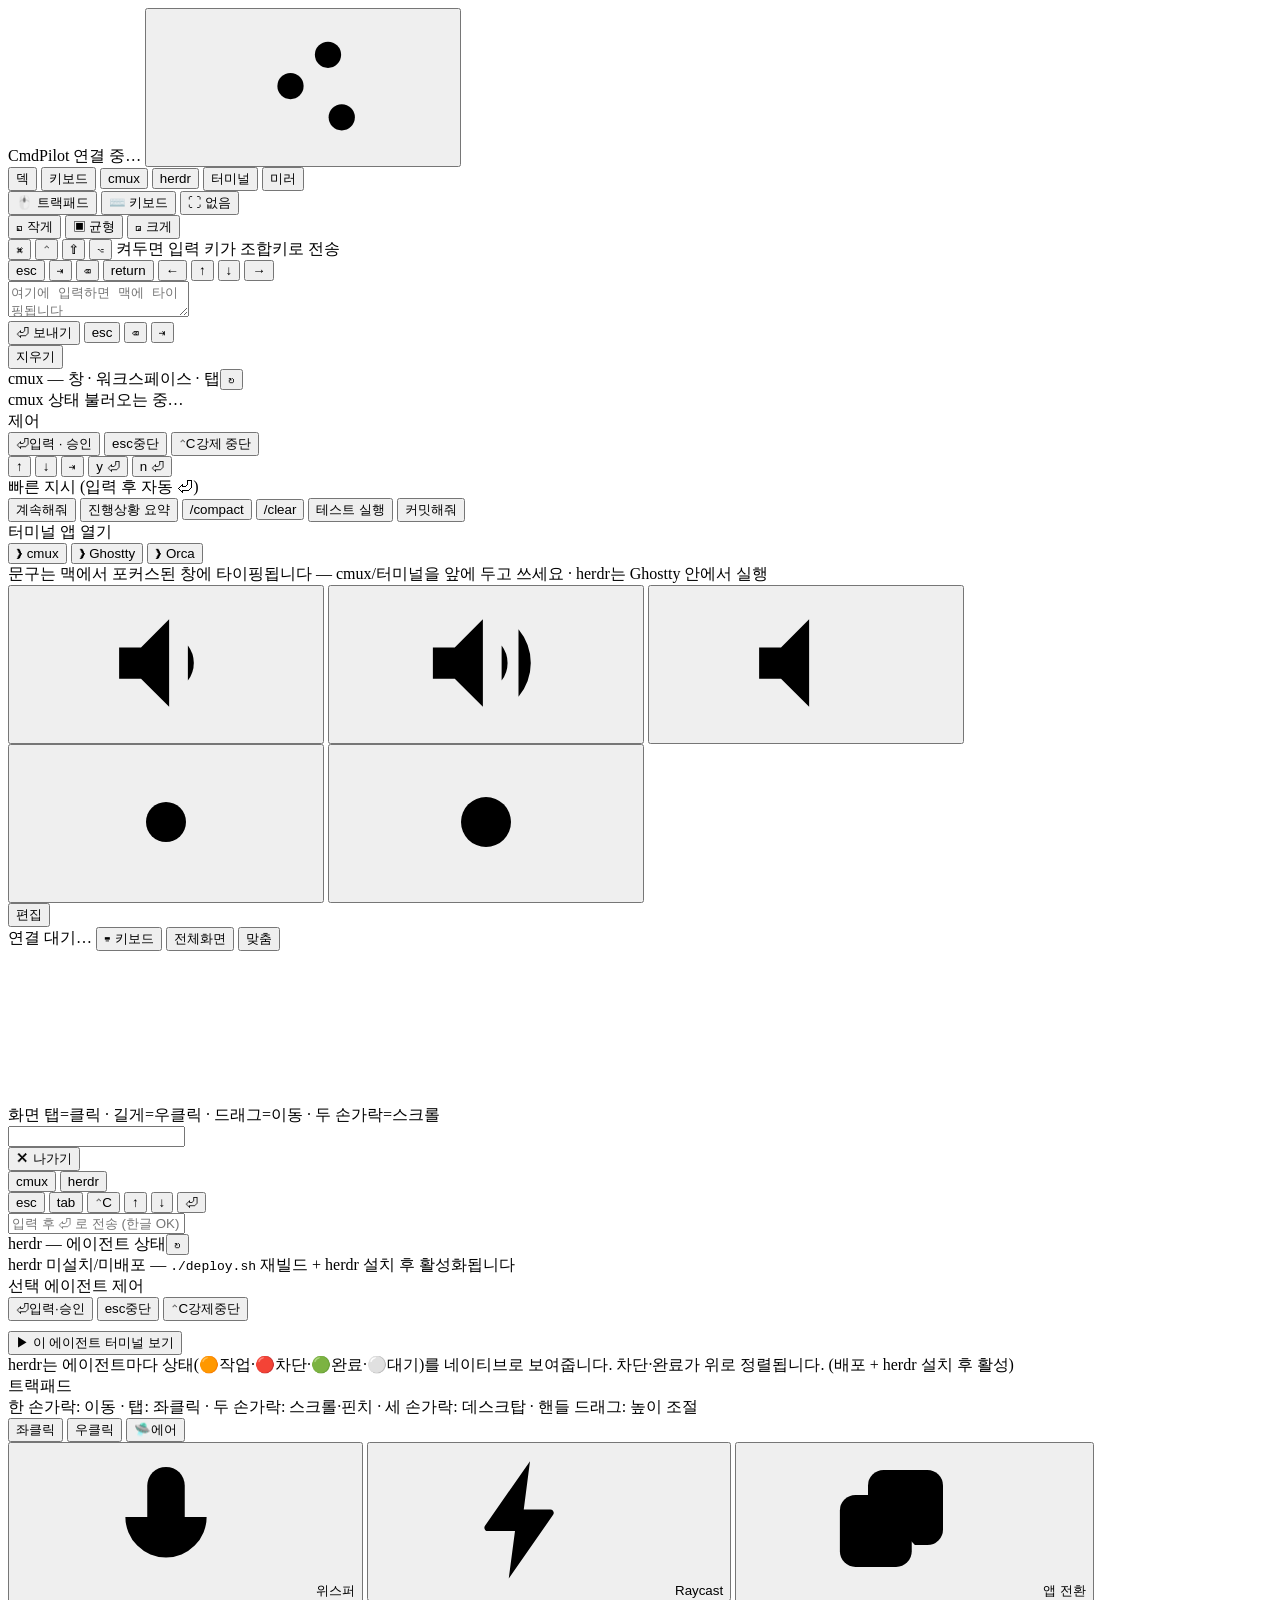
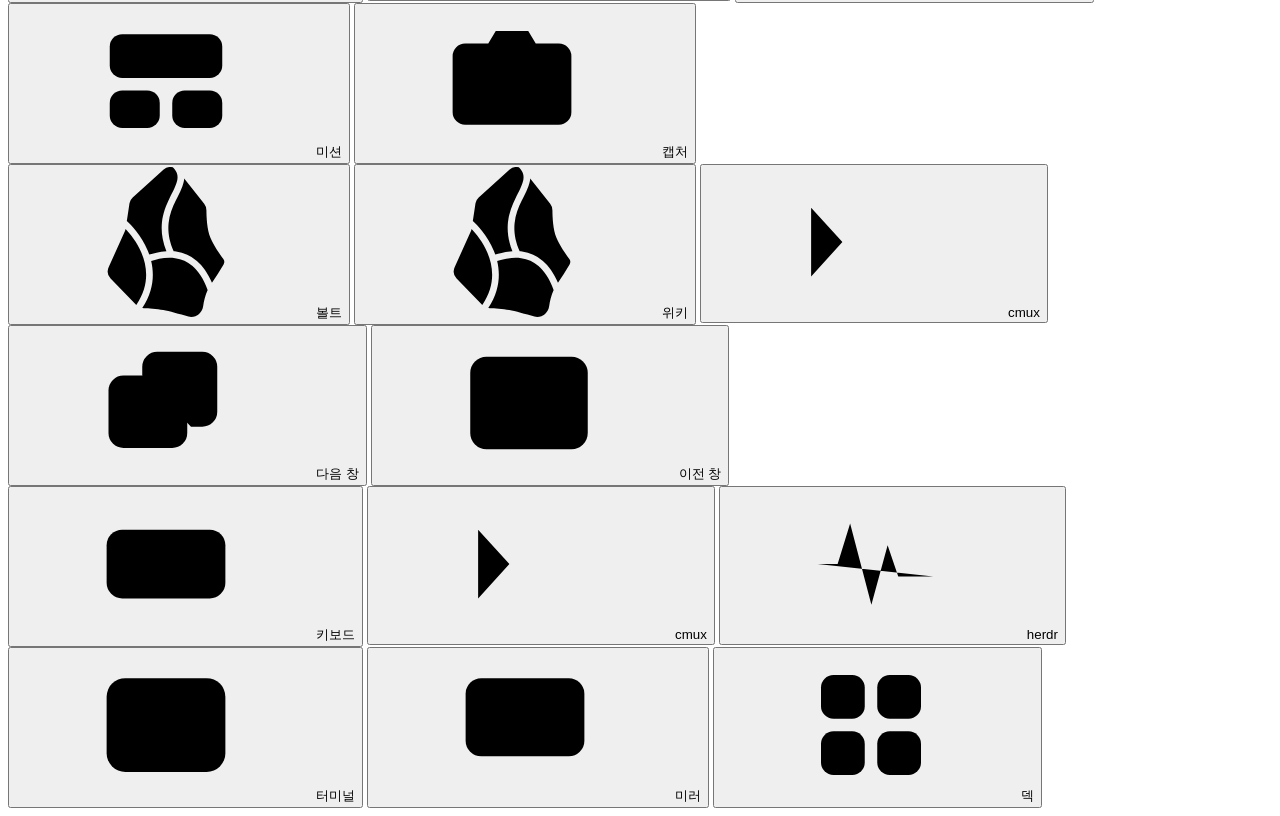
==== commit 733038fc: "폰 UI: 에어마우스 틸트 즉각반응(1€ 스무딩 우회) + 헤더 CmdPilot 워드마크 - airQueueMove: 에어마우스 틸트는 속도제어(데드존 내장)라 1€ 스무딩이 지연" ====
--- a/MacHelper/Web/index.html
+++ b/MacHelper/Web/index.html
@@ -44,7 +44,7 @@
   </svg>
 
   <header id="bar">
-    <span class="logo-wrap"><img class="logo-img" src="/logo-mark-dark.png" alt="CmdSpace"></span>
+    <span class="brand">CmdPilot</span>
     <span id="dot" class="dot"></span>
     <span id="status">연결 중…</span>
     <button id="settings-btn" class="gear" aria-label="설정"><svg class="icn"><use href="#i-sliders"/></svg></button>
